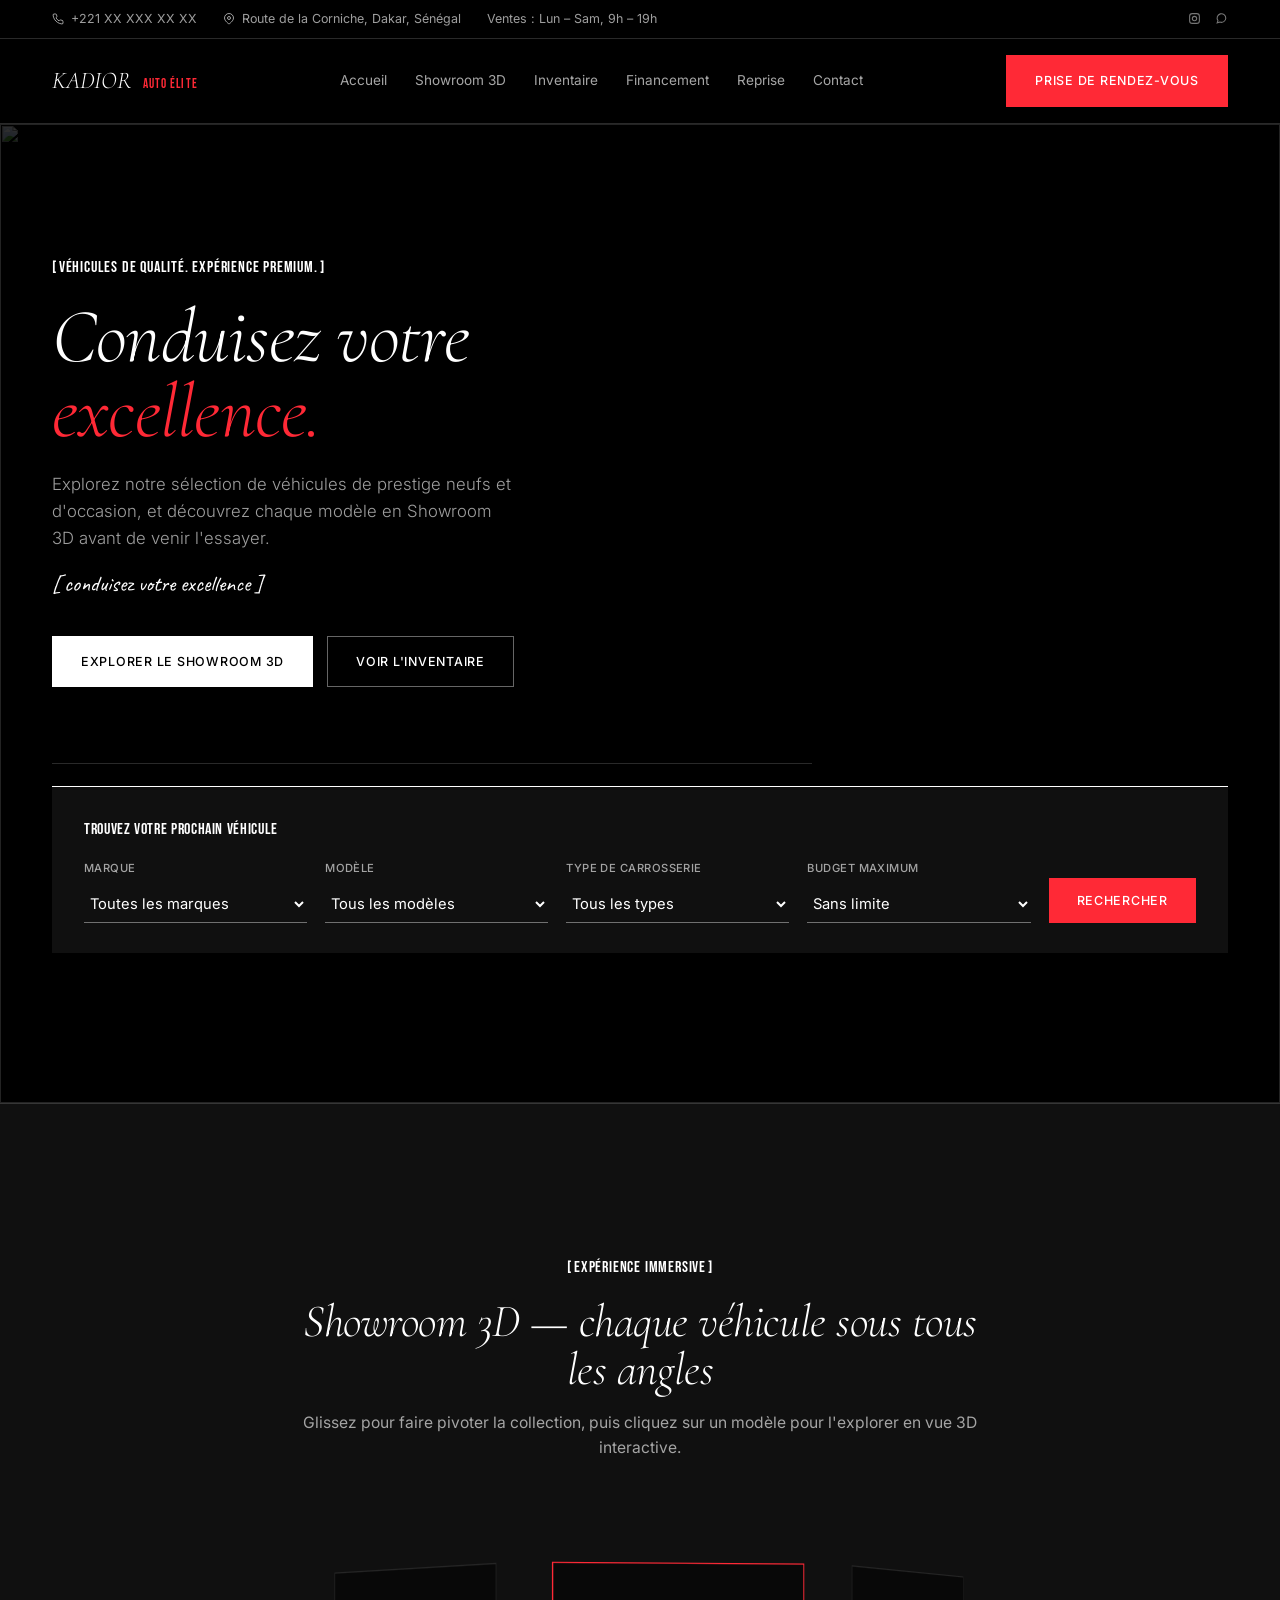
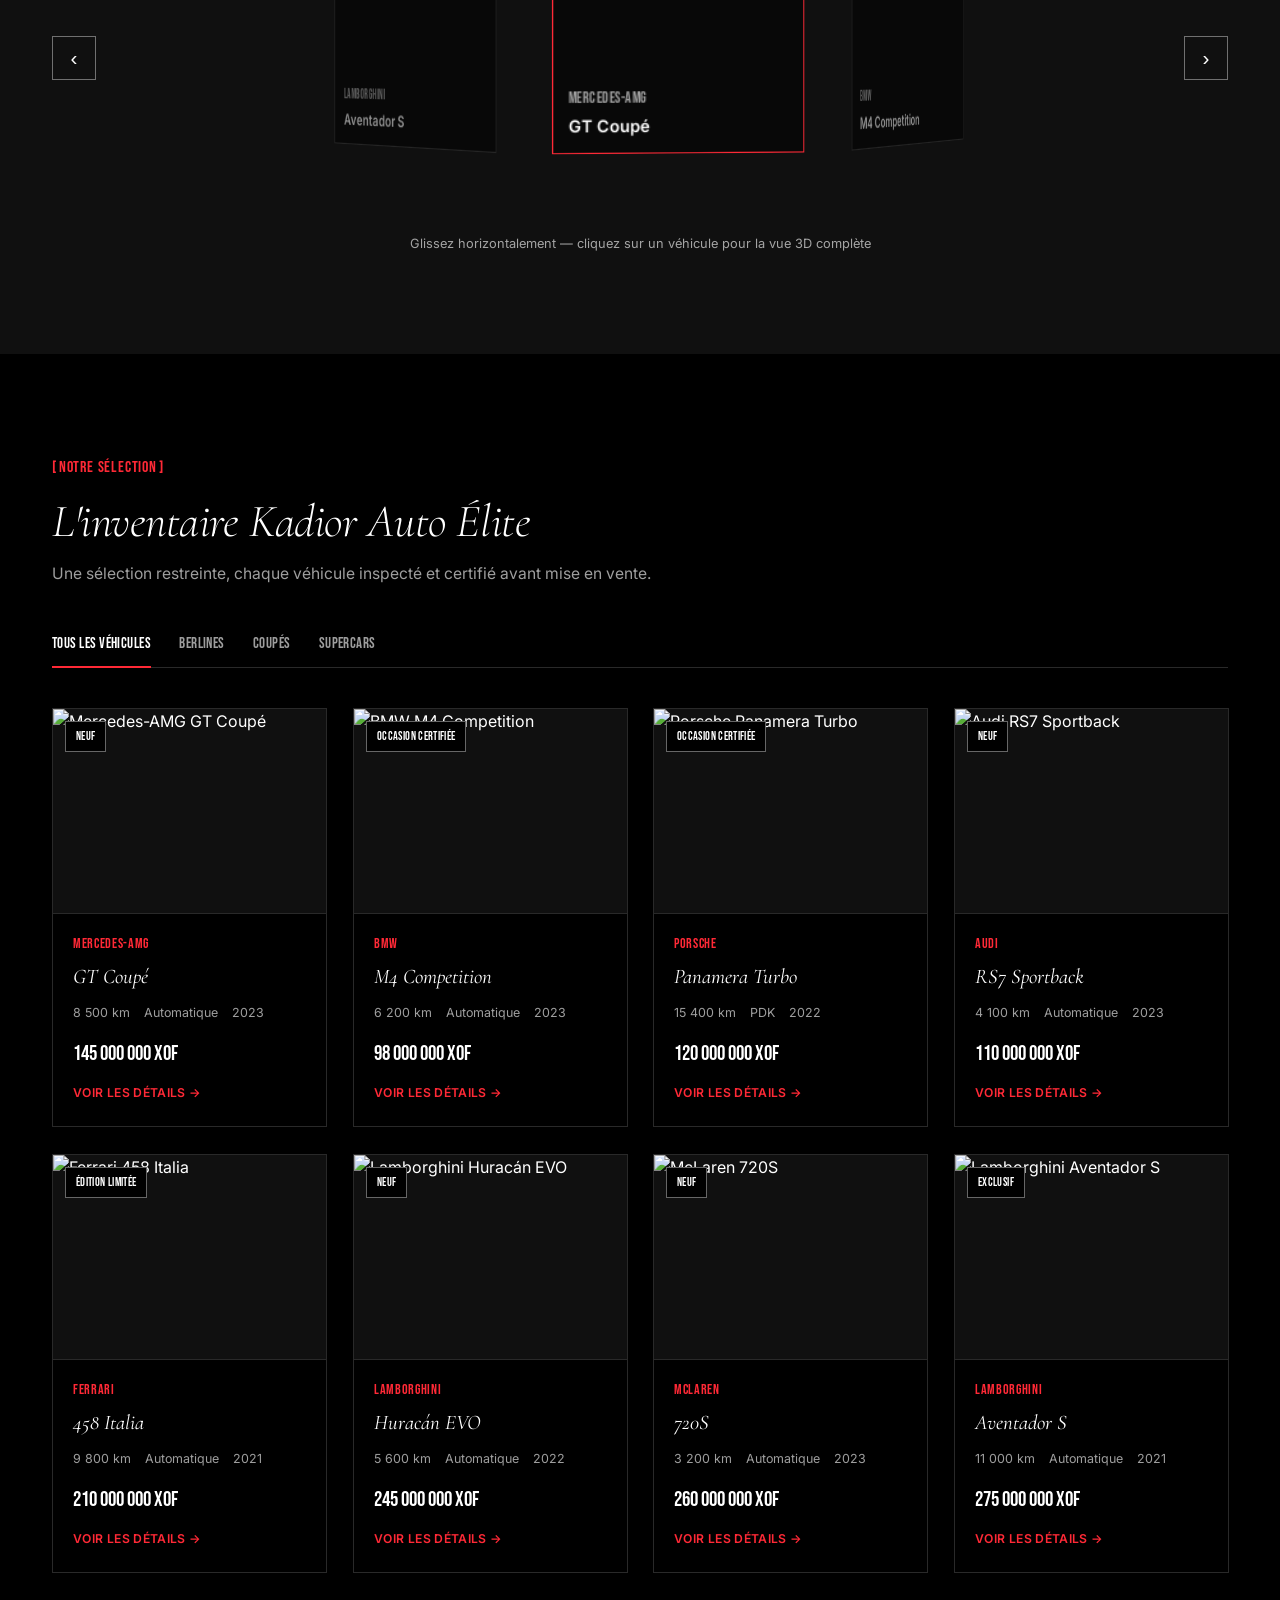
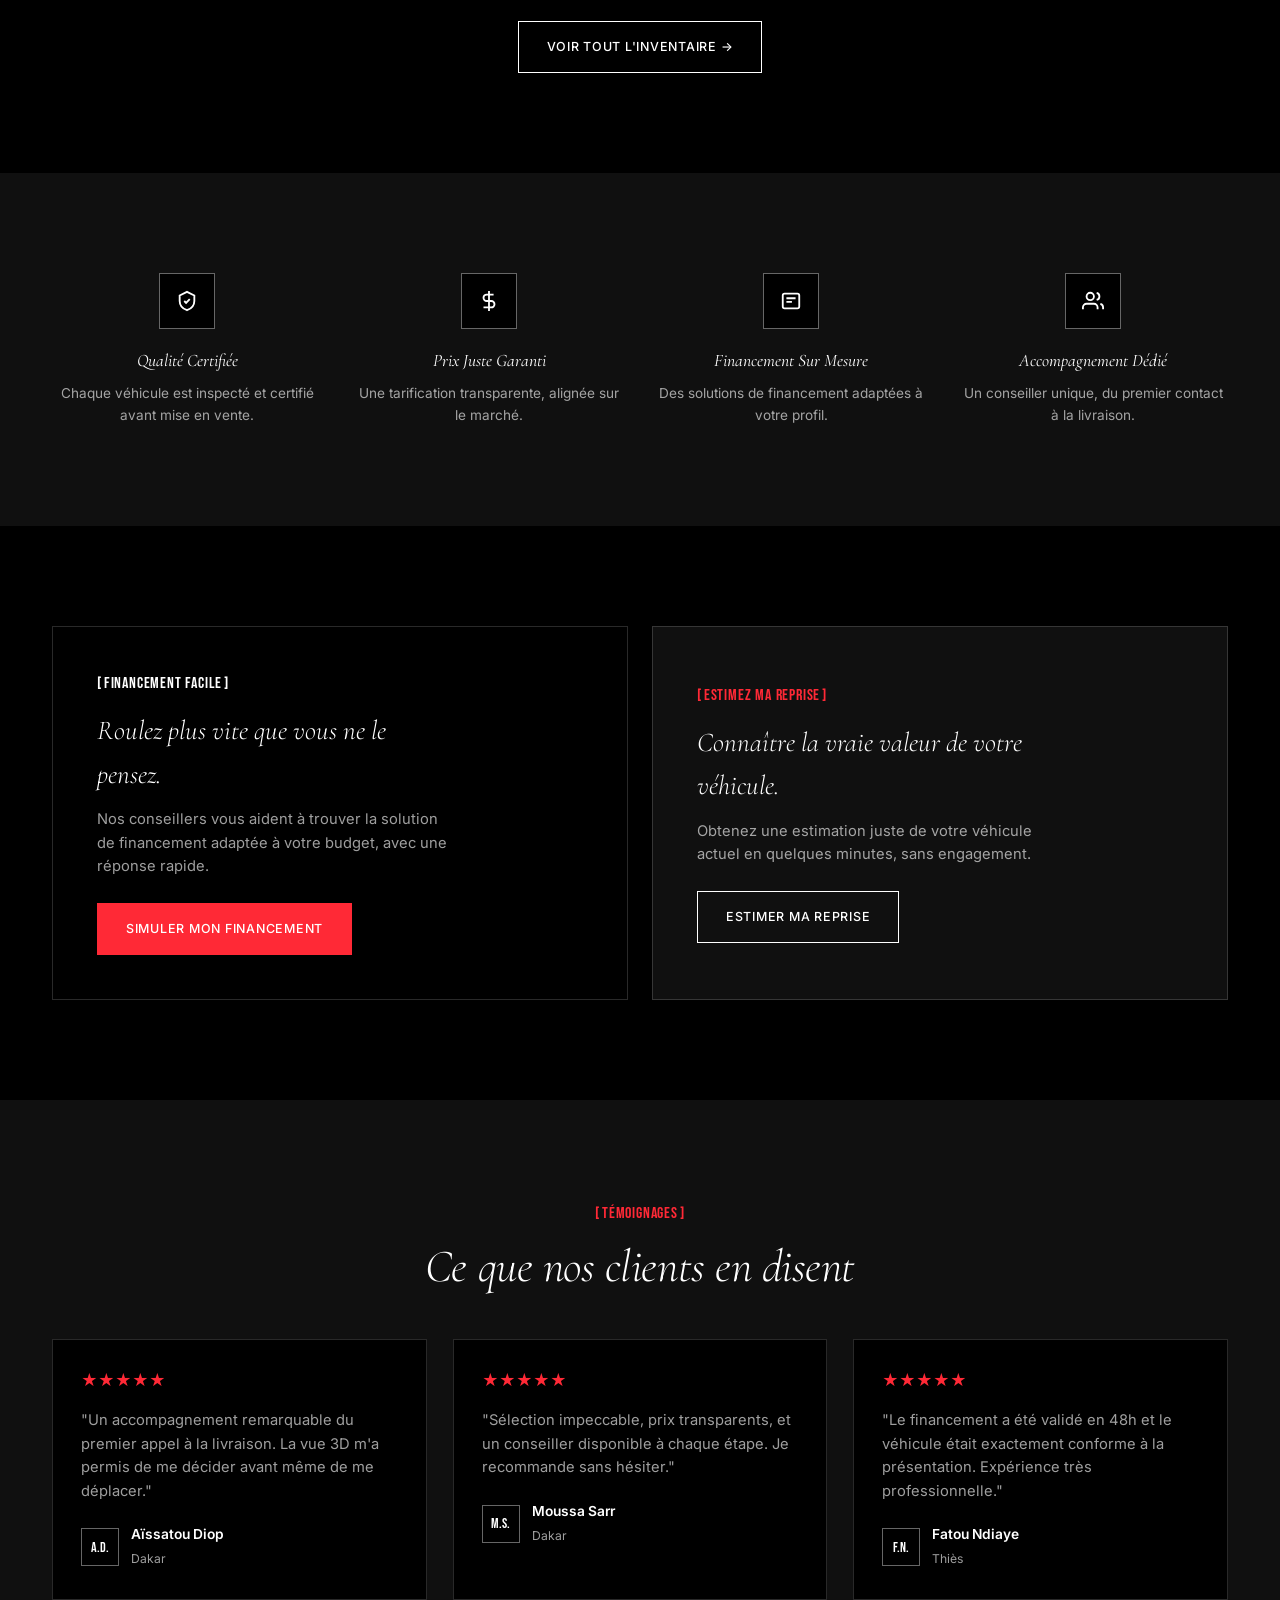
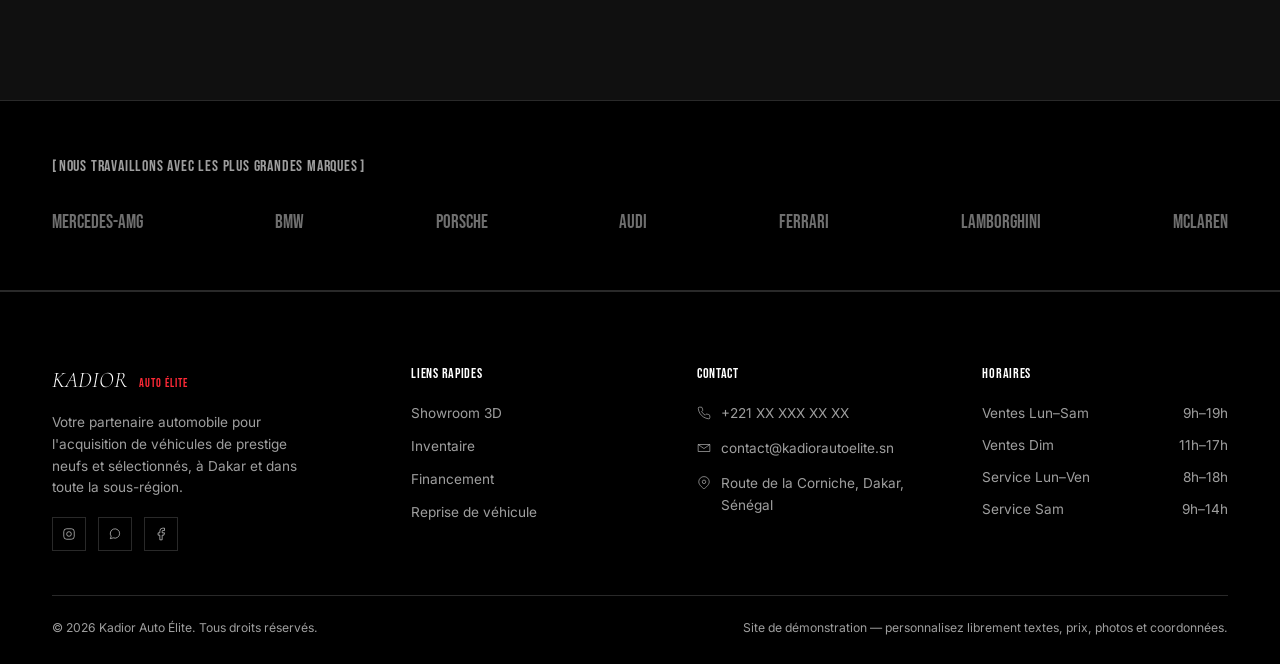
==== index.html @ c4a0ae96 "Rename main HTML file to index.html for Vercel deployment Vercel serves index.html by default at the" ====
<!DOCTYPE html>
<html lang="fr">
<head>
<meta charset="UTF-8">
<meta name="viewport" content="width=device-width, initial-scale=1.0">
<title>Kadior Auto Élite — Concession de Véhicules de Prestige</title>
<meta name="description" content="Kadior Auto Élite — véhicules de prestige neufs et sélectionnés à Dakar. Découvrez notre inventaire en Showroom 3D interactif.">
<link rel="icon" href="data:image/svg+xml,%3Csvg xmlns='http://www.w3.org/2000/svg' viewBox='0 0 100 100'%3E%3Crect width='100' height='100' fill='%23000000'/%3E%3Ctext x='50' y='68' font-family='Georgia,serif' font-style='italic' font-size='54' fill='%23ffffff' text-anchor='middle'%3EK%3C/text%3E%3C/svg%3E">
<link rel="preconnect" href="https://fonts.googleapis.com">
<link rel="preconnect" href="https://fonts.gstatic.com" crossorigin>
<link href="https://fonts.googleapis.com/css2?family=Cormorant+Garamond:ital,wght@0,300;0,400;1,300;1,500&family=Inter:wght@400;500;600;700&family=Bebas+Neue&family=Caveat:wght@500;600&display=swap" rel="stylesheet">
<link rel="stylesheet" href="style.css">
</head>
<body>

<div class="topbar">
  <div class="wrap">
    <div class="topbar-left">
      <span><svg width="12" height="12" viewBox="0 0 24 24" fill="none" stroke="currentColor" stroke-width="2"><path d="M22 16.9v3a2 2 0 0 1-2.2 2 19.8 19.8 0 0 1-8.6-3 19.5 19.5 0 0 1-6-6 19.8 19.8 0 0 1-3-8.7A2 2 0 0 1 4.1 2h3a2 2 0 0 1 2 1.7c.1.9.3 1.8.6 2.7a2 2 0 0 1-.5 2.1L8 9.7a16 16 0 0 0 6 6l1.2-1.2a2 2 0 0 1 2.1-.5c.9.3 1.8.5 2.7.6a2 2 0 0 1 1.7 2z"/></svg> +221 XX XXX XX XX</span>
      <span><svg width="12" height="12" viewBox="0 0 24 24" fill="none" stroke="currentColor" stroke-width="2"><path d="M21 10c0 6-9 12-9 12s-9-6-9-12a9 9 0 0 1 18 0z"/><circle cx="12" cy="10" r="3"/></svg> Route de la Corniche, Dakar, Sénégal</span>
      <span>Ventes : Lun – Sam, 9h – 19h</span>
    </div>
    <div class="topbar-right topbar-social">
      <a href="#" aria-label="Instagram"><svg width="13" height="13" viewBox="0 0 24 24" fill="none" stroke="currentColor" stroke-width="2"><rect x="3" y="3" width="18" height="18" rx="5"/><circle cx="12" cy="12" r="4"/></svg></a>
      <a href="#" aria-label="WhatsApp"><svg width="13" height="13" viewBox="0 0 24 24" fill="none" stroke="currentColor" stroke-width="2"><path d="M4 20l1.4-4.2A8 8 0 1 1 9 18.6L4 20z"/></svg></a>
    </div>
  </div>
</div>

<header id="site-header">
  <nav class="wrap">
    <a href="#accueil" class="logo">KADIOR <span>AUTO ÉLITE</span></a>
    <ul class="nav-links">
      <li><a href="#accueil">Accueil</a></li>
      <li><a href="#showroom3d">Showroom 3D</a></li>
      <li><a href="#inventaire">Inventaire</a></li>
      <li><a href="#financement">Financement</a></li>
      <li><a href="#reprise">Reprise</a></li>
      <li><a href="#contact">Contact</a></li>
    </ul>
    <a href="#contact" class="btn btn-red">Prise de Rendez-vous</a>
    <button class="nav-toggle" id="navToggle" aria-label="Ouvrir le menu">☰</button>
  </nav>
</header>

<main>
  <section class="hero" id="accueil">
    <div class="hero-bg"><img src="https://images.unsplash.com/photo-1601362840469-51e4d8d58785?auto=format&fit=crop&w=1800&q=75" alt="" loading="eager"></div>
    <div class="wrap">
      <div class="hero-grid">
        <div>
          <div class="eyebrow on-dark">VÉHICULES DE QUALITÉ. EXPÉRIENCE PREMIUM.</div>
          <h1>Conduisez votre<br><span class="accent">excellence.</span></h1>
          <p class="lede">Explorez notre sélection de véhicules de prestige neufs et d'occasion, et découvrez chaque modèle en Showroom 3D avant de venir l'essayer.</p>
          <p class="tagline">[ conduisez votre excellence ]</p>
          <div class="hero-actions">
            <a href="#showroom3d" class="btn btn-gold">Explorer le Showroom 3D</a>
            <a href="#inventaire" class="btn btn-outline-light">Voir l'Inventaire</a>
          </div>
        </div>
      </div>

      <div class="hero-stats">
        <div class="hero-stat"><b>15+</b><span>Années d'expertise</span></div>
        <div class="hero-stat"><b>500+</b><span>Véhicules livrés</span></div>
        <div class="hero-stat"><b>98%</b><span>Clients satisfaits</span></div>
        <div class="hero-stat"><b>24/7</b><span>Accompagnement dédié</span></div>
      </div>

      <div class="search-bar reveal">
        <div class="search-title">Trouvez votre prochain véhicule</div>
        <div class="search-grid">
          <div class="search-field">
            <label for="s-marque">Marque</label>
            <select id="s-marque"><option>Toutes les marques</option><option>Mercedes-AMG</option><option>BMW</option><option>Porsche</option><option>Audi</option><option>Ferrari</option><option>Lamborghini</option><option>McLaren</option></select>
          </div>
          <div class="search-field">
            <label for="s-modele">Modèle</label>
            <select id="s-modele"><option>Tous les modèles</option></select>
          </div>
          <div class="search-field">
            <label for="s-type">Type de carrosserie</label>
            <select id="s-type"><option>Tous les types</option><option>Berline</option><option>Coupé</option><option>Supercar</option></select>
          </div>
          <div class="search-field">
            <label for="s-prix">Budget maximum</label>
            <select id="s-prix"><option>Sans limite</option><option>100 000 000 XOF</option><option>150 000 000 XOF</option><option>250 000 000 XOF</option></select>
          </div>
          <button class="btn btn-red" style="border:none;">Rechercher</button>
        </div>
      </div>
    </div>
  </section>

  <section class="section showroom3d" id="showroom3d" style="padding-top:150px;">
    <div class="wrap">
      <div class="section-head center reveal" style="max-width:680px;">
        <div class="eyebrow on-dark">EXPÉRIENCE IMMERSIVE</div>
        <h2>Showroom 3D — chaque véhicule sous tous les angles</h2>
        <p>Glissez pour faire pivoter la collection, puis cliquez sur un modèle pour l'explorer en vue 3D interactive.</p>
      </div>

      <div class="carousel3d reveal">
        <button class="car3d-nav" id="car3dPrev" aria-label="Précédent">‹</button>
        <div class="stage3d" id="stage3d">
          <div class="ring3d" id="ring3d"></div>
        </div>
        <button class="car3d-nav" id="car3dNext" aria-label="Suivant">›</button>
      </div>
      <p class="carousel3d-hint">Glissez horizontalement — cliquez sur un véhicule pour la vue 3D complète</p>
    </div>
  </section>

  <section class="section" id="inventaire">
    <div class="wrap">
      <div class="section-head reveal">
        <div class="eyebrow">NOTRE SÉLECTION</div>
        <h2>L'inventaire Kadior Auto Élite</h2>
        <p>Une sélection restreinte, chaque véhicule inspecté et certifié avant mise en vente.</p>
      </div>

      <div class="filter-tabs reveal">
        <button class="active" data-filter="all">Tous les véhicules</button>
        <button data-filter="berline">Berlines</button>
        <button data-filter="coupe">Coupés</button>
        <button data-filter="supercar">Supercars</button>
      </div>

      <div class="car-grid" id="carGrid"></div>

      <div class="inventory-more reveal">
        <a href="#contact" class="btn btn-outline-dark">Voir tout l'inventaire →</a>
      </div>
    </div>
  </section>

  <section class="section section-alt">
    <div class="wrap">
      <div class="trust-row">
        <div class="trust-item reveal">
          <div class="trust-icon"><svg width="22" height="22" viewBox="0 0 24 24" fill="none" stroke="currentColor" stroke-width="2"><path d="M12 2l8 4v6c0 5-3.5 8.5-8 10-4.5-1.5-8-5-8-10V6l8-4z"/><path d="M9 12l2 2 4-4"/></svg></div>
          <h3>Qualité Certifiée</h3>
          <p>Chaque véhicule est inspecté et certifié avant mise en vente.</p>
        </div>
        <div class="trust-item reveal">
          <div class="trust-icon"><svg width="22" height="22" viewBox="0 0 24 24" fill="none" stroke="currentColor" stroke-width="2"><path d="M12 1v22M17 5H9.5a3.5 3.5 0 0 0 0 7h5a3.5 3.5 0 0 1 0 7H6"/></svg></div>
          <h3>Prix Juste Garanti</h3>
          <p>Une tarification transparente, alignée sur le marché.</p>
        </div>
        <div class="trust-item reveal">
          <div class="trust-icon"><svg width="22" height="22" viewBox="0 0 24 24" fill="none" stroke="currentColor" stroke-width="2"><rect x="3" y="4" width="18" height="16" rx="2"/><path d="M7 9h10M7 13h6"/></svg></div>
          <h3>Financement Sur Mesure</h3>
          <p>Des solutions de financement adaptées à votre profil.</p>
        </div>
        <div class="trust-item reveal">
          <div class="trust-icon"><svg width="22" height="22" viewBox="0 0 24 24" fill="none" stroke="currentColor" stroke-width="2"><path d="M17 21v-2a4 4 0 0 0-4-4H5a4 4 0 0 0-4 4v2"/><circle cx="9" cy="7" r="4"/><path d="M23 21v-2a4 4 0 0 0-3-3.87M16 3.13a4 4 0 0 1 0 7.75"/></svg></div>
          <h3>Accompagnement Dédié</h3>
          <p>Un conseiller unique, du premier contact à la livraison.</p>
        </div>
      </div>
    </div>
  </section>

  <section class="section">
    <div class="wrap">
      <div class="promo-grid">
        <div class="promo-card dark reveal" id="financement">
          <div class="eyebrow on-dark">FINANCEMENT FACILE</div>
          <h3>Roulez plus vite que vous ne le pensez.</h3>
          <p>Nos conseillers vous aident à trouver la solution de financement adaptée à votre budget, avec une réponse rapide.</p>
          <a href="#contact" class="btn btn-red">Simuler mon Financement</a>
        </div>
        <div class="promo-card light reveal" id="reprise">
          <div class="eyebrow">ESTIMEZ MA REPRISE</div>
          <h3>Connaître la vraie valeur de votre véhicule.</h3>
          <p>Obtenez une estimation juste de votre véhicule actuel en quelques minutes, sans engagement.</p>
          <a href="#contact" class="btn btn-outline-dark">Estimer ma Reprise</a>
        </div>
      </div>
    </div>
  </section>

  <section class="section section-alt">
    <div class="wrap">
      <div class="section-head center reveal" style="max-width:600px;">
        <div class="eyebrow">TÉMOIGNAGES</div>
        <h2>Ce que nos clients en disent</h2>
      </div>
      <div class="testi-grid">
        <div class="testi-card reveal">
          <div class="testi-stars">★★★★★</div>
          <p>"Un accompagnement remarquable du premier appel à la livraison. La vue 3D m'a permis de me décider avant même de me déplacer."</p>
          <div class="testi-who"><div class="testi-avatar">A.D.</div><div><b>Aïssatou Diop</b><span>Dakar</span></div></div>
        </div>
        <div class="testi-card reveal">
          <div class="testi-stars">★★★★★</div>
          <p>"Sélection impeccable, prix transparents, et un conseiller disponible à chaque étape. Je recommande sans hésiter."</p>
          <div class="testi-who"><div class="testi-avatar">M.S.</div><div><b>Moussa Sarr</b><span>Dakar</span></div></div>
        </div>
        <div class="testi-card reveal">
          <div class="testi-stars">★★★★★</div>
          <p>"Le financement a été validé en 48h et le véhicule était exactement conforme à la présentation. Expérience très professionnelle."</p>
          <div class="testi-who"><div class="testi-avatar">F.N.</div><div><b>Fatou Ndiaye</b><span>Thiès</span></div></div>
        </div>
      </div>
    </div>
  </section>

  <section class="brand-strip">
    <div class="wrap">
      <div class="eyebrow">NOUS TRAVAILLONS AVEC LES PLUS GRANDES MARQUES</div>
      <div class="brand-row">
        <span>Mercedes-AMG</span><span>BMW</span><span>Porsche</span><span>Audi</span><span>Ferrari</span><span>Lamborghini</span><span>McLaren</span>
      </div>
    </div>
  </section>
</main>

<footer id="contact">
  <div class="wrap">
    <div class="footer-grid">
      <div class="footer-col">
        <div class="footer-brand">KADIOR <span>AUTO ÉLITE</span></div>
        <p>Votre partenaire automobile pour l'acquisition de véhicules de prestige neufs et sélectionnés, à Dakar et dans toute la sous-région.</p>
        <div class="footer-social">
          <a href="#" aria-label="Instagram"><svg width="14" height="14" viewBox="0 0 24 24" fill="none" stroke="currentColor" stroke-width="1.6"><rect x="3" y="3" width="18" height="18" rx="5"/><circle cx="12" cy="12" r="4"/></svg></a>
          <a href="#" aria-label="WhatsApp"><svg width="14" height="14" viewBox="0 0 24 24" fill="none" stroke="currentColor" stroke-width="1.6"><path d="M4 20l1.4-4.2A8 8 0 1 1 9 18.6L4 20z"/></svg></a>
          <a href="#" aria-label="Facebook"><svg width="14" height="14" viewBox="0 0 24 24" fill="none" stroke="currentColor" stroke-width="1.6"><path d="M18 2h-3a5 5 0 0 0-5 5v3H7v4h3v8h4v-8h3l1-4h-4V7a1 1 0 0 1 1-1h3z"/></svg></a>
        </div>
      </div>
      <div class="footer-col">
        <h4>Liens Rapides</h4>
        <ul>
          <li><a href="#showroom3d">Showroom 3D</a></li>
          <li><a href="#inventaire">Inventaire</a></li>
          <li><a href="#financement">Financement</a></li>
          <li><a href="#reprise">Reprise de véhicule</a></li>
        </ul>
      </div>
      <div class="footer-col">
        <h4>Contact</h4>
        <div class="footer-contact-item">
          <svg width="14" height="14" viewBox="0 0 24 24" fill="none" stroke="currentColor" stroke-width="1.6"><path d="M22 16.9v3a2 2 0 0 1-2.2 2 19.8 19.8 0 0 1-8.6-3 19.5 19.5 0 0 1-6-6 19.8 19.8 0 0 1-3-8.7A2 2 0 0 1 4.1 2h3a2 2 0 0 1 2 1.7c.1.9.3 1.8.6 2.7a2 2 0 0 1-.5 2.1L8 9.7a16 16 0 0 0 6 6l1.2-1.2a2 2 0 0 1 2.1-.5c.9.3 1.8.5 2.7.6a2 2 0 0 1 1.7 2z"/></svg>
          <span>+221 XX XXX XX XX</span>
        </div>
        <div class="footer-contact-item">
          <svg width="14" height="14" viewBox="0 0 24 24" fill="none" stroke="currentColor" stroke-width="1.6"><path d="M22 6l-10 7L2 6"/><path d="M2 6h20v12H2z"/></svg>
          <span>contact@kadiorautoelite.sn</span>
        </div>
        <div class="footer-contact-item">
          <svg width="14" height="14" viewBox="0 0 24 24" fill="none" stroke="currentColor" stroke-width="1.6"><path d="M21 10c0 6-9 12-9 12s-9-6-9-12a9 9 0 0 1 18 0z"/><circle cx="12" cy="10" r="3"/></svg>
          <span>Route de la Corniche, Dakar, Sénégal</span>
        </div>
      </div>
      <div class="footer-col">
        <h4>Horaires</h4>
        <div class="footer-hours">
          <div class="d"><span>Ventes Lun–Sam</span><span>9h–19h</span></div>
          <div class="d"><span>Ventes Dim</span><span>11h–17h</span></div>
          <div class="d"><span>Service Lun–Ven</span><span>8h–18h</span></div>
          <div class="d"><span>Service Sam</span><span>9h–14h</span></div>
        </div>
      </div>
    </div>
    <div class="footer-bottom">
      <span>© 2026 Kadior Auto Élite. Tous droits réservés.</span>
      <span>Site de démonstration — personnalisez librement textes, prix, photos et coordonnées.</span>
    </div>
  </div>
</footer>

<div class="viewer-overlay" id="viewerOverlay" role="dialog" aria-modal="true" aria-label="Vue 3D du véhicule">
  <button class="viewer-close" id="viewerClose" aria-label="Fermer">✕</button>
  <button class="viewer-arrow left" id="viewerPrev" aria-label="Véhicule précédent">‹</button>
  <button class="viewer-arrow right" id="viewerNext" aria-label="Véhicule suivant">›</button>
  <div class="viewer-inner">
    <div class="viewer-stage" id="viewerStage">
      <div class="viewer-spotlight"></div>
      <div class="viewer-float">
        <div class="viewer-tilt" id="viewerTilt">
          <img id="viewerImg" src="" alt="">
          <div class="viewer-reflection"><img id="viewerImgReflect" src="" alt="" aria-hidden="true"></div>
        </div>
      </div>
    </div>
    <div class="viewer-panel">
      <div class="eyebrow on-dark" id="viewerBadge">Neuf</div>
      <h3 id="viewerTitle">—</h3>
      <div class="viewer-meta" id="viewerMeta"></div>
      <div class="viewer-price" id="viewerPrice"></div>
      <div class="viewer-actions">
        <a href="#contact" class="btn btn-red" id="viewerCtaEssai">Demander un essai</a>
        <a href="#contact" class="btn btn-outline-light">Contacter un conseiller</a>
      </div>
      <p class="viewer-tip">Astuce : déplacez votre souris sur le véhicule pour le faire pivoter en 3D.</p>
    </div>
  </div>
</div>


<script src="script.js"></script>
</body>
</html>
---- style.css ----
:root{
  --black:#000000;
  --shale:#101010;
  --white:#ffffff;
  --white-dim:rgba(255,255,255,.62);
  --white-faint:rgba(255,255,255,.4);
  --red:#ff2936;
  --hairline:rgba(255,255,255,.16);
  --hairline-strong:rgba(255,255,255,.4);
  --font-display:'Cormorant Garamond', 'Playfair Display', serif;
  --font-body:'Inter', ui-sans-serif, system-ui, sans-serif;
  --font-condensed:'Bebas Neue', 'Oswald', sans-serif;
  --font-script:'Caveat', cursive;
}
*{ box-sizing:border-box; margin:0; padding:0; }
html{ scroll-behavior:smooth; }
body{ background:var(--black); color:var(--white); font-family:var(--font-body); font-weight:400; line-height:1.6; overflow-x:hidden; }
img,svg{ display:block; max-width:100%; }
img{ height:auto; }
a{ color:inherit; text-decoration:none; }
ul{ list-style:none; }
.wrap{ max-width:1240px; margin:0 auto; padding:0 32px; }
::selection{ background:var(--red); color:#fff; }
:focus-visible{ outline:1.5px solid var(--red); outline-offset:3px; }
@media (prefers-reduced-motion:reduce){ html{scroll-behavior:auto;} *{animation-duration:.001ms !important; transition-duration:.001ms !important;} }

.eyebrow{ font-family:var(--font-condensed); font-weight:400; font-size:1rem; letter-spacing:.05em; text-transform:uppercase; color:var(--red); display:inline-flex; align-items:center; gap:2px; }
.eyebrow::before{ content:'['; }
.eyebrow::after{ content:']'; }
.eyebrow.on-dark{ color:var(--white); }
.section{ padding:100px 0; }
.section-alt{ background:var(--shale); }
.section-head{ max-width:640px; margin-bottom:48px; }
.section-head h2{ font-family:var(--font-display); font-weight:300; font-style:italic; font-size:clamp(2rem,3.6vw,2.9rem); line-height:1.05; margin-top:16px; color:var(--white); letter-spacing:-0.01em; }
.section-head p{ margin-top:16px; color:var(--white-dim); font-size:.98rem; }
.section-head.center{ margin-left:auto; margin-right:auto; text-align:center; }
.section-head.center .eyebrow{ justify-content:center; }

.reveal{ opacity:0; transform:translateY(24px); transition:opacity .8s cubic-bezier(.16,1,.3,1), transform .8s cubic-bezier(.16,1,.3,1); }
.reveal.in-view{ opacity:1; transform:none; }

.btn{ font-family:var(--font-body); font-weight:500; font-size:.78rem; letter-spacing:.06em; text-transform:uppercase; padding:15px 28px; cursor:pointer; border:1px solid transparent; border-radius:0; transition:all .3s ease; display:inline-block; }
.btn-red{ background:var(--red); color:#fff; border-color:var(--red); }
.btn-red:hover{ background:transparent; color:var(--red); }
.btn-gold{ background:var(--white); color:#000; border-color:var(--white); }
.btn-gold:hover{ background:transparent; color:var(--white); }
.btn-outline-dark{ border-color:var(--white); color:var(--white); }
.btn-outline-dark:hover{ border-color:var(--red); color:var(--red); }
.btn-outline-light{ border-color:rgba(255,255,255,.4); color:#fff; }
.btn-outline-light:hover{ border-color:#fff; background:rgba(255,255,255,.06); }
.btn-sm{ padding:11px 20px; font-size:.7rem; }

/* Top bar */
.topbar{ background:var(--black); color:var(--white-dim); font-family:var(--font-body); font-size:.78rem; border-bottom:1px solid var(--hairline); }
.topbar .wrap{ display:flex; justify-content:space-between; align-items:center; padding:9px 32px; }
.topbar-left{ display:flex; gap:26px; }
.topbar-left span{ display:inline-flex; align-items:center; gap:7px; }
.topbar-right{ display:flex; gap:14px; align-items:center; }
.topbar-social a{ opacity:.75; transition:opacity .25s ease, color .25s ease; }
.topbar-social a:hover{ opacity:1; color:var(--red); }

/* Nav */
header{ position:sticky; top:0; z-index:100; background:var(--black); border-bottom:1px solid var(--hairline); transition:border-color .3s ease; }
header.scrolled{ border-bottom-color:var(--hairline-strong); }
nav.wrap{ display:flex; align-items:center; justify-content:space-between; padding:16px 32px; gap:24px; }
.logo{ font-family:var(--font-display); font-weight:300; font-style:italic; font-size:1.5rem; color:var(--white); white-space:nowrap; letter-spacing:-0.01em; }
.logo span{ color:var(--red); font-style:normal; font-family:var(--font-condensed); font-size:.8rem; letter-spacing:.08em; margin-left:6px; }
.nav-links{ display:flex; gap:28px; font-size:.85rem; font-weight:400; }
.nav-links a{ position:relative; padding-bottom:20px; padding-top:20px; color:var(--white); opacity:.65; }
.nav-links a::after{ content:''; position:absolute; left:0; bottom:14px; width:0; height:1px; background:var(--red); transition:width .3s ease; }
.nav-links a:hover{ opacity:1; }
.nav-links a:hover::after{ width:100%; }
.nav-toggle{ display:none; background:none; border:0; color:var(--white); font-size:1.4rem; cursor:pointer; }

/* Hero */
.hero{ position:relative; padding:130px 0 150px; color:#fff; overflow:hidden; background:var(--black); }
.hero-bg{ position:absolute; inset:0; z-index:0; }
.hero-bg img{ width:100%; height:100%; object-fit:cover; }
.hero-bg::after{ content:''; position:absolute; inset:0; background:rgba(0,0,0,.82); }
.hero-grid{ position:relative; z-index:1; display:grid; grid-template-columns:1fr; gap:40px; align-items:center; max-width:640px; }
.hero h1{ font-family:var(--font-display); font-weight:200; font-style:italic; font-size:clamp(2.6rem,6vw,4.8rem); line-height:.98; letter-spacing:-0.01em; margin-top:18px; }
.hero h1 .accent{ color:var(--red); }
.hero p.lede{ margin-top:22px; color:var(--white-dim); font-size:1.05rem; max-width:460px; font-weight:300; }
.hero p.tagline{ font-family:var(--font-script); font-size:1.4rem; color:var(--white); margin-top:14px; }
.hero-actions{ display:flex; gap:14px; margin-top:34px; flex-wrap:wrap; }

.hero-stats{ position:relative; z-index:1; display:grid; grid-template-columns:repeat(4,auto); gap:48px; margin-top:76px; padding-top:34px; border-top:1px solid var(--hairline); max-width:760px; }
.hero-stat b{ font-family:var(--font-condensed); font-weight:400; font-size:2.1rem; color:var(--white); display:block; letter-spacing:-.02em; }
.hero-stat span{ font-size:.76rem; color:var(--white-dim); letter-spacing:.04em; text-transform:uppercase; }

.search-bar{ background:var(--shale); margin-top:-92px; position:relative; z-index:10; padding:30px 32px; border-top:1px solid var(--white); }
.search-title{ font-family:var(--font-condensed); font-weight:400; font-size:1rem; letter-spacing:.04em; text-transform:uppercase; color:#fff; margin-bottom:18px; }
.search-grid{ display:grid; grid-template-columns:1fr 1fr 1fr 1fr auto; gap:18px; align-items:end; }
.search-field label{ display:block; font-size:.7rem; font-weight:500; letter-spacing:.04em; text-transform:uppercase; color:var(--white-dim); margin-bottom:8px; }
.search-field select{ width:100%; background:transparent; border:none; border-radius:0; border-bottom:1px solid var(--hairline-strong); color:#fff; font-family:var(--font-body); font-size:.92rem; padding:8px 2px; cursor:pointer; }
.search-field select option{ color:#111; }
.search-field select:focus{ outline:none; border-color:var(--red); }

/* Showroom 3D */
.showroom3d{ background:var(--shale); color:#fff; position:relative; border-top:1px solid var(--hairline); }
.showroom3d .section-head p{ color:var(--white-dim); }
.showroom3d .section-head h2{ color:#fff; }

.carousel3d{ display:flex; align-items:center; gap:14px; }
.stage3d{ flex:1; height:300px; perspective:1400px; position:relative; touch-action:pan-y; cursor:grab; }
.stage3d.dragging{ cursor:grabbing; }
.ring3d{ position:absolute; top:0; left:50%; width:0; height:100%; transform-style:preserve-3d; will-change:transform; }
.chip3d{ position:absolute; top:50%; left:0; width:200px; height:150px; margin:-75px 0 0 -100px; overflow:hidden; background-size:cover; background-position:center; border:1px solid var(--hairline); transition:border-color .3s ease, filter .3s ease; backface-visibility:hidden; cursor:pointer; }
.chip3d::after{ content:''; position:absolute; inset:0; background:rgba(0,0,0,.5); }
.chip3d .chip3d-label{ position:absolute; left:12px; right:12px; bottom:10px; z-index:2; font-family:var(--font-body); font-weight:600; font-size:.82rem; color:#fff; }
.chip3d .chip3d-label small{ display:block; font-family:var(--font-condensed); font-weight:400; font-size:.72rem; color:var(--white-dim); text-transform:uppercase; letter-spacing:.04em; margin-bottom:2px; }
.chip3d:not(.chip3d-active){ filter:brightness(.55) saturate(.7); }
.chip3d-active{ border-color:var(--red); }
.chip3d:hover{ filter:brightness(.85); }

.car3d-nav{ flex-shrink:0; width:44px; height:44px; border-radius:0; border:1px solid var(--hairline-strong); background:transparent; color:#fff; font-size:1.3rem; cursor:pointer; display:grid; place-items:center; transition:border-color .3s ease, color .3s ease; }
.car3d-nav:hover{ border-color:var(--red); color:var(--red); }
.carousel3d-hint{ text-align:center; margin-top:26px; font-size:.8rem; color:var(--white-dim); }

/* Inventory */
.filter-tabs{ display:flex; gap:28px; margin-bottom:40px; flex-wrap:wrap; border-bottom:1px solid var(--hairline); }
.filter-tabs button{ background:none; border:none; font-family:var(--font-condensed); font-weight:400; font-size:.95rem; letter-spacing:.03em; text-transform:uppercase; color:var(--white-dim); cursor:pointer; padding-bottom:14px; position:relative; }
.filter-tabs button.active{ color:var(--white); }
.filter-tabs button.active::after{ content:''; position:absolute; left:0; right:0; bottom:-1px; height:2px; background:var(--red); }

.car-grid{ display:grid; grid-template-columns:repeat(4,1fr); gap:26px; }
.car-card{ background:var(--black); border:1px solid var(--hairline); border-radius:0; overflow:hidden; transition:border-color .35s ease, transform .1s linear; will-change:transform; }
.car-card:hover{ border-color:var(--hairline-strong); }
.car-media{ position:relative; aspect-ratio:4/3; background:var(--shale); overflow:hidden; }
.car-media img{ width:100%; height:100%; object-fit:cover; transition:transform .6s ease; }
.car-card:hover .car-media img{ transform:scale(1.06); }
.car-badge{ position:absolute; top:12px; left:12px; background:var(--black); border:1px solid var(--hairline-strong); color:#fff; font-family:var(--font-condensed); font-weight:400; font-size:.75rem; letter-spacing:.03em; text-transform:uppercase; padding:5px 10px; border-radius:0; z-index:2; }
.car-3d-btn{ position:absolute; right:12px; bottom:12px; z-index:2; background:var(--black); color:#fff; border:1px solid var(--hairline-strong); font-family:var(--font-body); font-weight:500; font-size:.68rem; letter-spacing:.03em; text-transform:uppercase; padding:8px 12px; border-radius:0; cursor:pointer; display:flex; align-items:center; gap:6px; opacity:0; transform:translateY(6px); transition:all .3s ease; }
.car-card:hover .car-3d-btn{ opacity:1; transform:none; }
.car-3d-btn:hover{ border-color:var(--red); color:var(--red); }
.car-body{ padding:20px 20px 22px; border-top:1px solid var(--hairline); }
.car-body .brand{ font-family:var(--font-condensed); font-size:.85rem; font-weight:400; letter-spacing:.05em; text-transform:uppercase; color:var(--red); }
.car-body h3{ font-family:var(--font-display); font-weight:400; font-style:italic; font-size:1.3rem; color:var(--white); margin-top:4px; }
.car-meta{ display:flex; gap:14px; margin-top:10px; font-size:.78rem; color:var(--white-dim); }
.car-price{ margin-top:14px; font-family:var(--font-condensed); font-size:1.3rem; font-weight:400; color:var(--white); }
.car-link{ margin-top:12px; display:inline-block; font-family:var(--font-body); font-weight:600; font-size:.76rem; letter-spacing:.03em; text-transform:uppercase; color:var(--red); }
.car-link:hover{ text-decoration:underline; }
.inventory-more{ text-align:center; margin-top:48px; }

/* Trust */
.trust-row{ display:grid; grid-template-columns:repeat(4,1fr); gap:32px; }
.trust-item{ text-align:center; }
.trust-icon{ width:56px; height:56px; margin:0 auto 18px; border-radius:0; border:1px solid var(--hairline-strong); background:var(--black); display:grid; place-items:center; color:#fff; }
.trust-item h3{ font-family:var(--font-display); font-weight:400; font-style:italic; font-size:1.1rem; margin-bottom:8px; color:var(--white); }
.trust-item p{ color:var(--white-dim); font-size:.85rem; }

/* Promo */
.promo-grid{ display:grid; grid-template-columns:1fr 1fr; gap:24px; }
.promo-card{ padding:44px; display:flex; flex-direction:column; justify-content:center; min-height:270px; border-radius:0; border:1px solid var(--hairline); }
.promo-card.dark{ background:var(--black); color:#fff; }
.promo-card.light{ background:var(--shale); color:var(--white); }
.promo-card h3{ font-family:var(--font-display); font-weight:300; font-style:italic; font-size:1.7rem; margin-top:12px; max-width:340px; }
.promo-card p{ margin-top:12px; max-width:360px; font-size:.92rem; color:var(--white-dim); }
.promo-card .btn{ margin-top:24px; align-self:flex-start; }

/* Testimonials */
.testi-grid{ display:grid; grid-template-columns:repeat(3,1fr); gap:26px; }
.testi-card{ background:var(--black); border:1px solid var(--hairline); border-radius:0; padding:28px; }
.testi-stars{ display:flex; gap:3px; color:var(--red); margin-bottom:16px; }
.testi-card p{ color:var(--white-dim); font-size:.92rem; }
.testi-who{ display:flex; align-items:center; gap:12px; margin-top:20px; }
.testi-avatar{ width:38px; height:38px; border-radius:0; border:1px solid var(--hairline-strong); color:var(--white); font-family:var(--font-condensed); font-weight:400; font-size:.9rem; display:grid; place-items:center; }
.testi-who b{ display:block; font-family:var(--font-body); font-weight:600; font-size:.86rem; color:var(--white); }
.testi-who span{ font-size:.76rem; color:var(--white-dim); }

/* Brand strip */
.brand-strip{ padding:52px 0; border-top:1px solid var(--hairline); border-bottom:1px solid var(--hairline); }
.brand-strip .eyebrow{ justify-content:center; margin-bottom:28px; color:var(--white-dim); }
.brand-strip .eyebrow::before, .brand-strip .eyebrow::after{ color:var(--white-dim); }
.brand-row{ display:flex; justify-content:space-between; flex-wrap:wrap; gap:22px; }
.brand-row span{ font-family:var(--font-condensed); font-weight:400; font-size:1.2rem; color:var(--white-dim); opacity:.7; transition:opacity .3s ease, color .3s ease; }
.brand-row span:hover{ opacity:1; color:var(--white); }

/* Footer */
footer{ background:var(--black); color:var(--white-dim); padding:70px 0 26px; border-top:1px solid var(--hairline); }
.footer-grid{ display:grid; grid-template-columns:1.3fr 1fr 1fr 1fr; gap:40px; padding-bottom:44px; border-bottom:1px solid var(--hairline); }
.footer-col h4{ font-family:var(--font-condensed); font-weight:400; font-size:.9rem; letter-spacing:.05em; text-transform:uppercase; color:#fff; margin-bottom:18px; }
.footer-col p{ font-size:.85rem; max-width:260px; }
.footer-col ul{ display:grid; gap:11px; font-size:.85rem; }
.footer-col ul a:hover{ color:#fff; }
.footer-brand{ font-family:var(--font-display); font-weight:300; font-style:italic; font-size:1.4rem; color:#fff; margin-bottom:14px; }
.footer-brand span{ color:var(--red); font-style:normal; font-family:var(--font-condensed); font-size:.75rem; letter-spacing:.08em; margin-left:6px; }
.footer-social{ display:flex; gap:12px; margin-top:18px; }
.footer-social a{ width:34px; height:34px; border:1px solid var(--hairline); border-radius:0; display:grid; place-items:center; transition:border-color .3s ease, color .3s ease; }
.footer-social a:hover{ border-color:var(--red); color:var(--red); }
.footer-contact-item{ display:flex; gap:10px; align-items:flex-start; font-size:.85rem; margin-bottom:13px; }
.footer-contact-item svg{ flex-shrink:0; margin-top:3px; opacity:.85; }
.footer-hours{ display:grid; gap:10px; font-size:.85rem; }
.footer-hours .d{ display:flex; justify-content:space-between; gap:16px; }
.footer-bottom{ padding-top:22px; display:flex; justify-content:space-between; flex-wrap:wrap; gap:10px; font-size:.76rem; }

/* 3D Viewer Modal */
.viewer-overlay{ position:fixed; inset:0; background:rgba(0,0,0,.94); backdrop-filter:blur(6px); z-index:300; display:none; align-items:center; justify-content:center; padding:24px; }
.viewer-overlay.open{ display:flex; }
.viewer-close{ position:absolute; top:24px; right:28px; width:42px; height:42px; border-radius:0; border:1px solid var(--hairline-strong); background:transparent; color:#fff; font-size:1.1rem; cursor:pointer; z-index:2; transition:border-color .3s ease, color .3s ease; }
.viewer-close:hover{ border-color:var(--red); color:var(--red); }
.viewer-arrow{ position:absolute; top:50%; transform:translateY(-50%); width:48px; height:48px; border-radius:0; border:1px solid var(--hairline-strong); background:transparent; color:#fff; font-size:1.4rem; cursor:pointer; z-index:2; transition:border-color .3s ease, color .3s ease; }
.viewer-arrow:hover{ border-color:var(--red); color:var(--red); }
.viewer-arrow.left{ left:18px; }
.viewer-arrow.right{ right:18px; }
.viewer-inner{ width:100%; max-width:1080px; display:grid; grid-template-columns:1.3fr 1fr; gap:0; background:var(--shale); border:1px solid var(--hairline-strong); overflow:hidden; }
.viewer-stage{ position:relative; min-height:420px; display:grid; place-items:center; overflow:hidden; }
.viewer-float{ animation:viewerBob 4.5s ease-in-out infinite; perspective:1100px; }
@keyframes viewerBob{ 0%,100%{ transform:translateY(0); } 50%{ transform:translateY(-10px); } }
.viewer-tilt{ transform-style:preserve-3d; transition:transform .15s ease-out; width:340px; }
.viewer-tilt img{ width:100%; border-radius:0; }
.viewer-reflection{ margin-top:6px; transform:scaleY(-1); opacity:.22; -webkit-mask-image:linear-gradient(180deg, rgba(0,0,0,.55) 0%, transparent 70%); mask-image:linear-gradient(180deg, rgba(0,0,0,.55) 0%, transparent 70%); }
.viewer-reflection img{ width:100%; border-radius:0; }
.viewer-panel{ padding:40px 36px; color:#fff; display:flex; flex-direction:column; border-left:1px solid var(--hairline); }
.viewer-panel h3{ font-family:var(--font-display); font-weight:300; font-style:italic; font-size:1.8rem; margin-top:10px; }
.viewer-meta{ display:flex; flex-wrap:wrap; gap:10px 18px; margin-top:16px; font-size:.82rem; color:var(--white-dim); }
.viewer-meta span{ display:flex; align-items:center; gap:6px; }
.viewer-meta span::before{ content:''; width:5px; height:5px; background:var(--red); }
.viewer-price{ font-family:var(--font-condensed); font-weight:400; font-size:1.7rem; color:var(--white); margin-top:22px; }
.viewer-actions{ display:flex; gap:12px; margin-top:26px; flex-wrap:wrap; }
.viewer-tip{ margin-top:auto; padding-top:26px; font-size:.78rem; color:var(--white-dim); opacity:.8; }

@media (max-width:1050px){
  .hero-grid{ max-width:100%; }
  .hero-stats{ grid-template-columns:repeat(2,auto); row-gap:24px; }
  .car-grid{ grid-template-columns:repeat(2,1fr); }
  .trust-row{ grid-template-columns:repeat(2,1fr); row-gap:34px; }
  .search-grid{ grid-template-columns:1fr 1fr; }
  .promo-grid{ grid-template-columns:1fr; }
  .testi-grid{ grid-template-columns:1fr; }
  .footer-grid{ grid-template-columns:1fr 1fr; row-gap:34px; }
  .viewer-inner{ grid-template-columns:1fr; }
  .viewer-stage{ min-height:320px; }
  .viewer-panel{ border-left:none; border-top:1px solid var(--hairline); }
}
@media (max-width:760px){
  .topbar-left span:nth-child(3){ display:none; }
  .nav-links{ display:none; }
  .nav-toggle{ display:block; }
  header.nav-open .nav-links{ display:flex; flex-direction:column; gap:6px; position:absolute; top:100%; left:0; right:0; background:var(--black); padding:18px 32px; border-bottom:1px solid var(--hairline); }
  .search-bar{ margin-top:24px; }
  .search-grid{ grid-template-columns:1fr; }
  .car-grid{ grid-template-columns:1fr; }
  .section{ padding:64px 0; }
  .footer-grid{ grid-template-columns:1fr; }
  .hero{ padding:90px 0 130px; }
  .hero-stats{ grid-template-columns:repeat(2,auto); }
  .chip3d{ width:150px; height:112px; margin:-56px 0 0 -75px; }
  .viewer-arrow{ width:38px; height:38px; }
  .viewer-panel{ padding:28px 24px; }
}
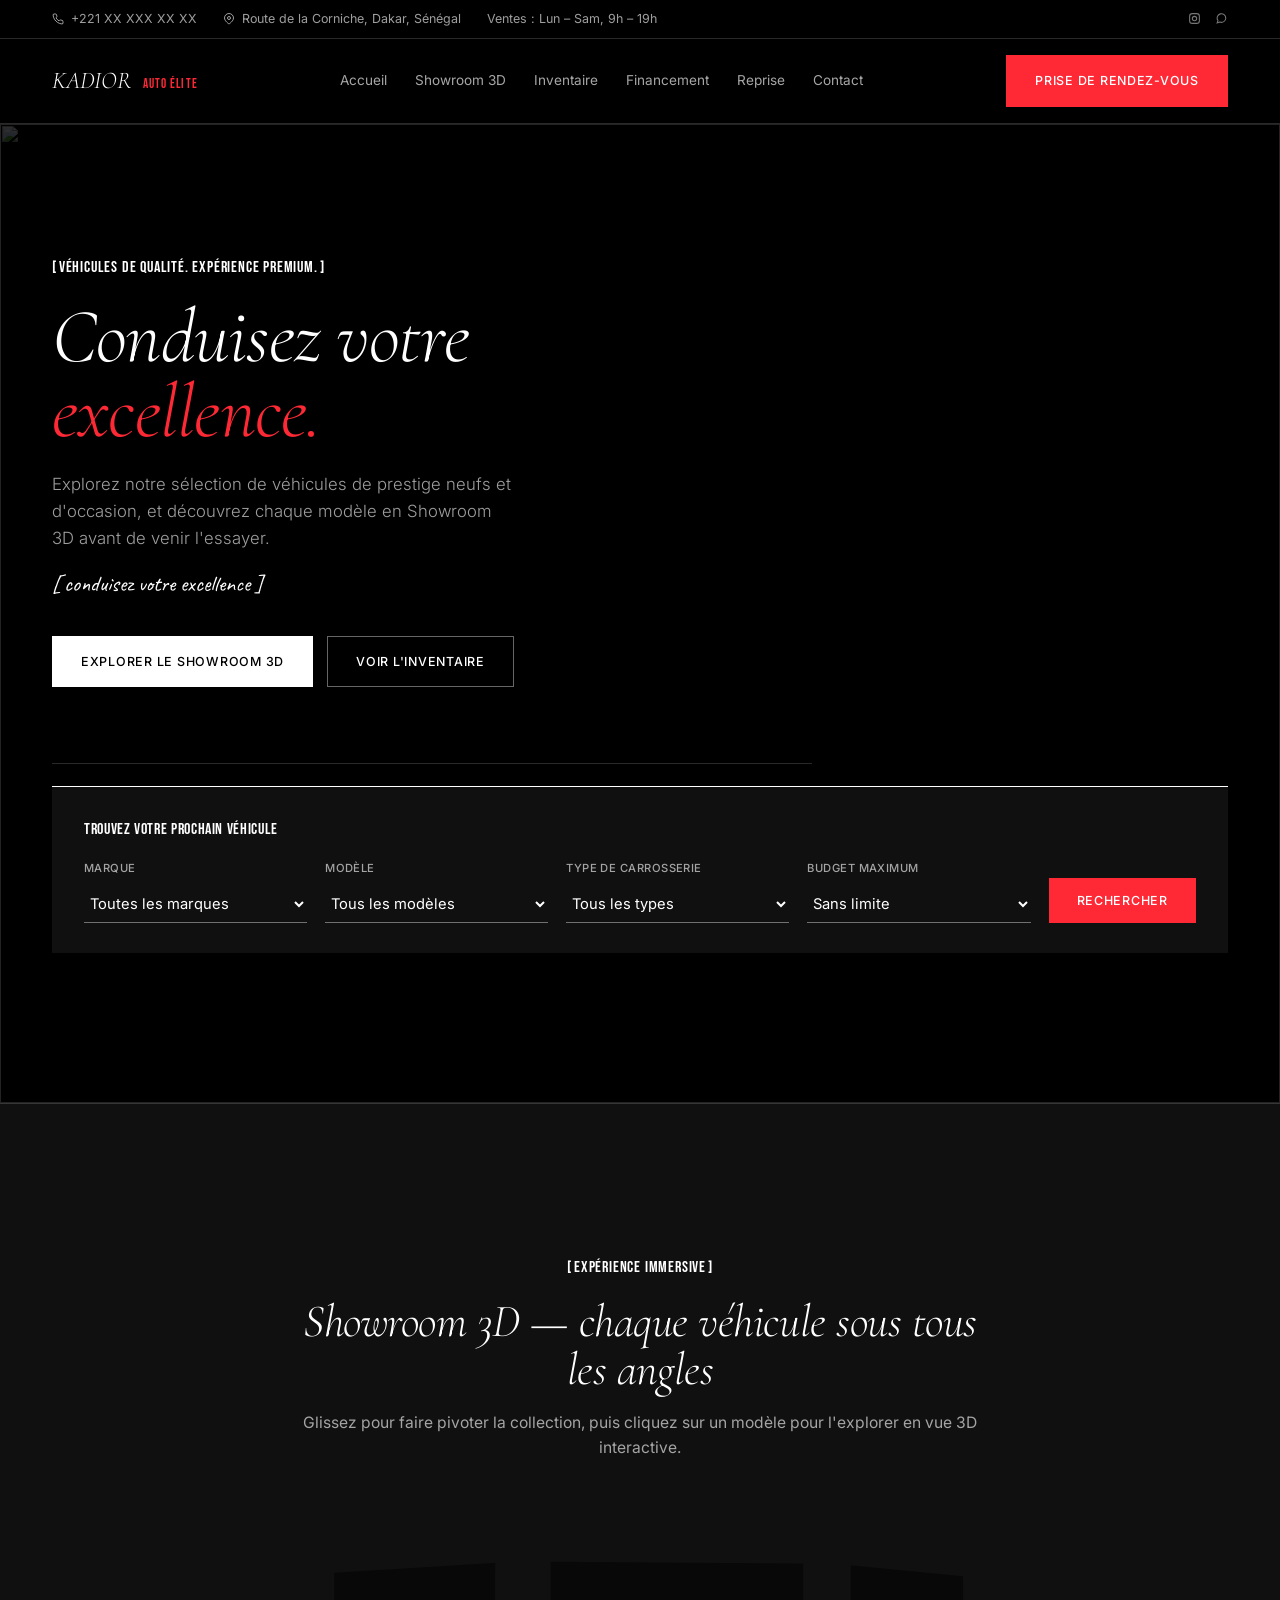
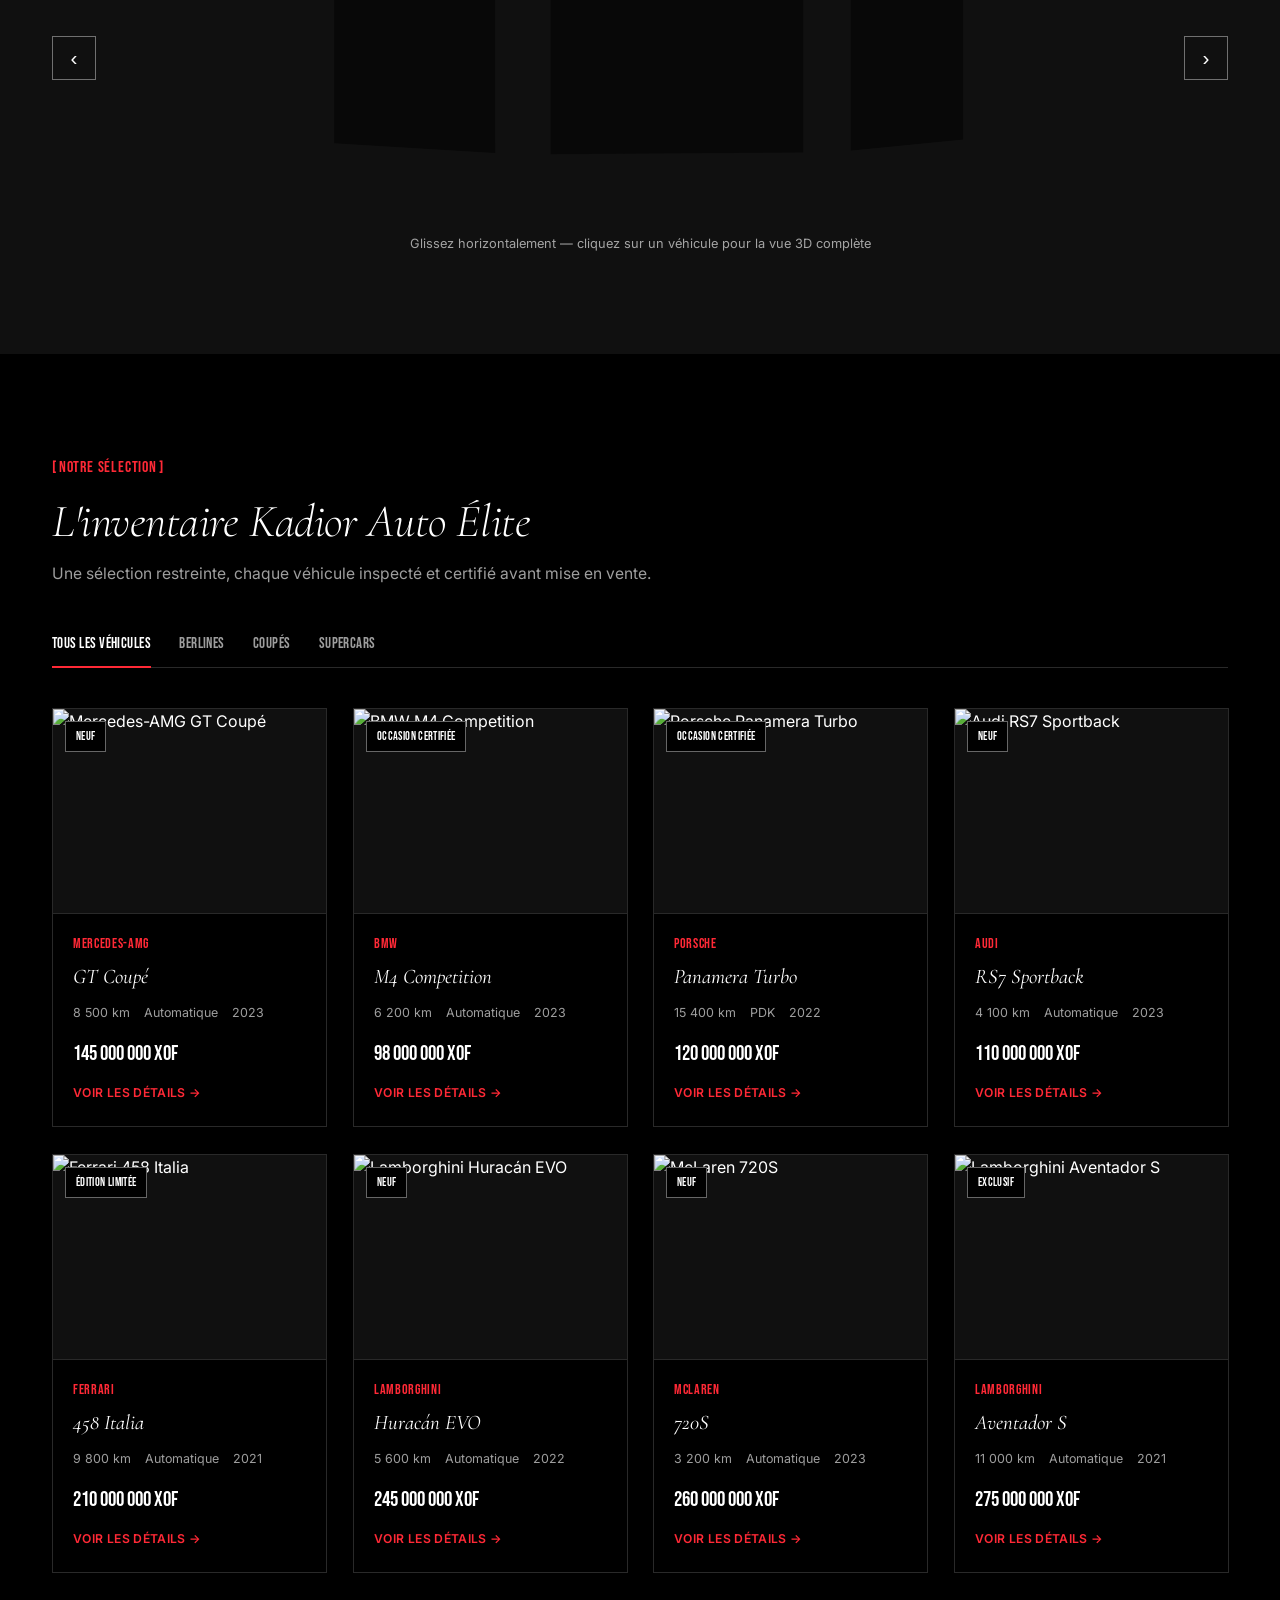
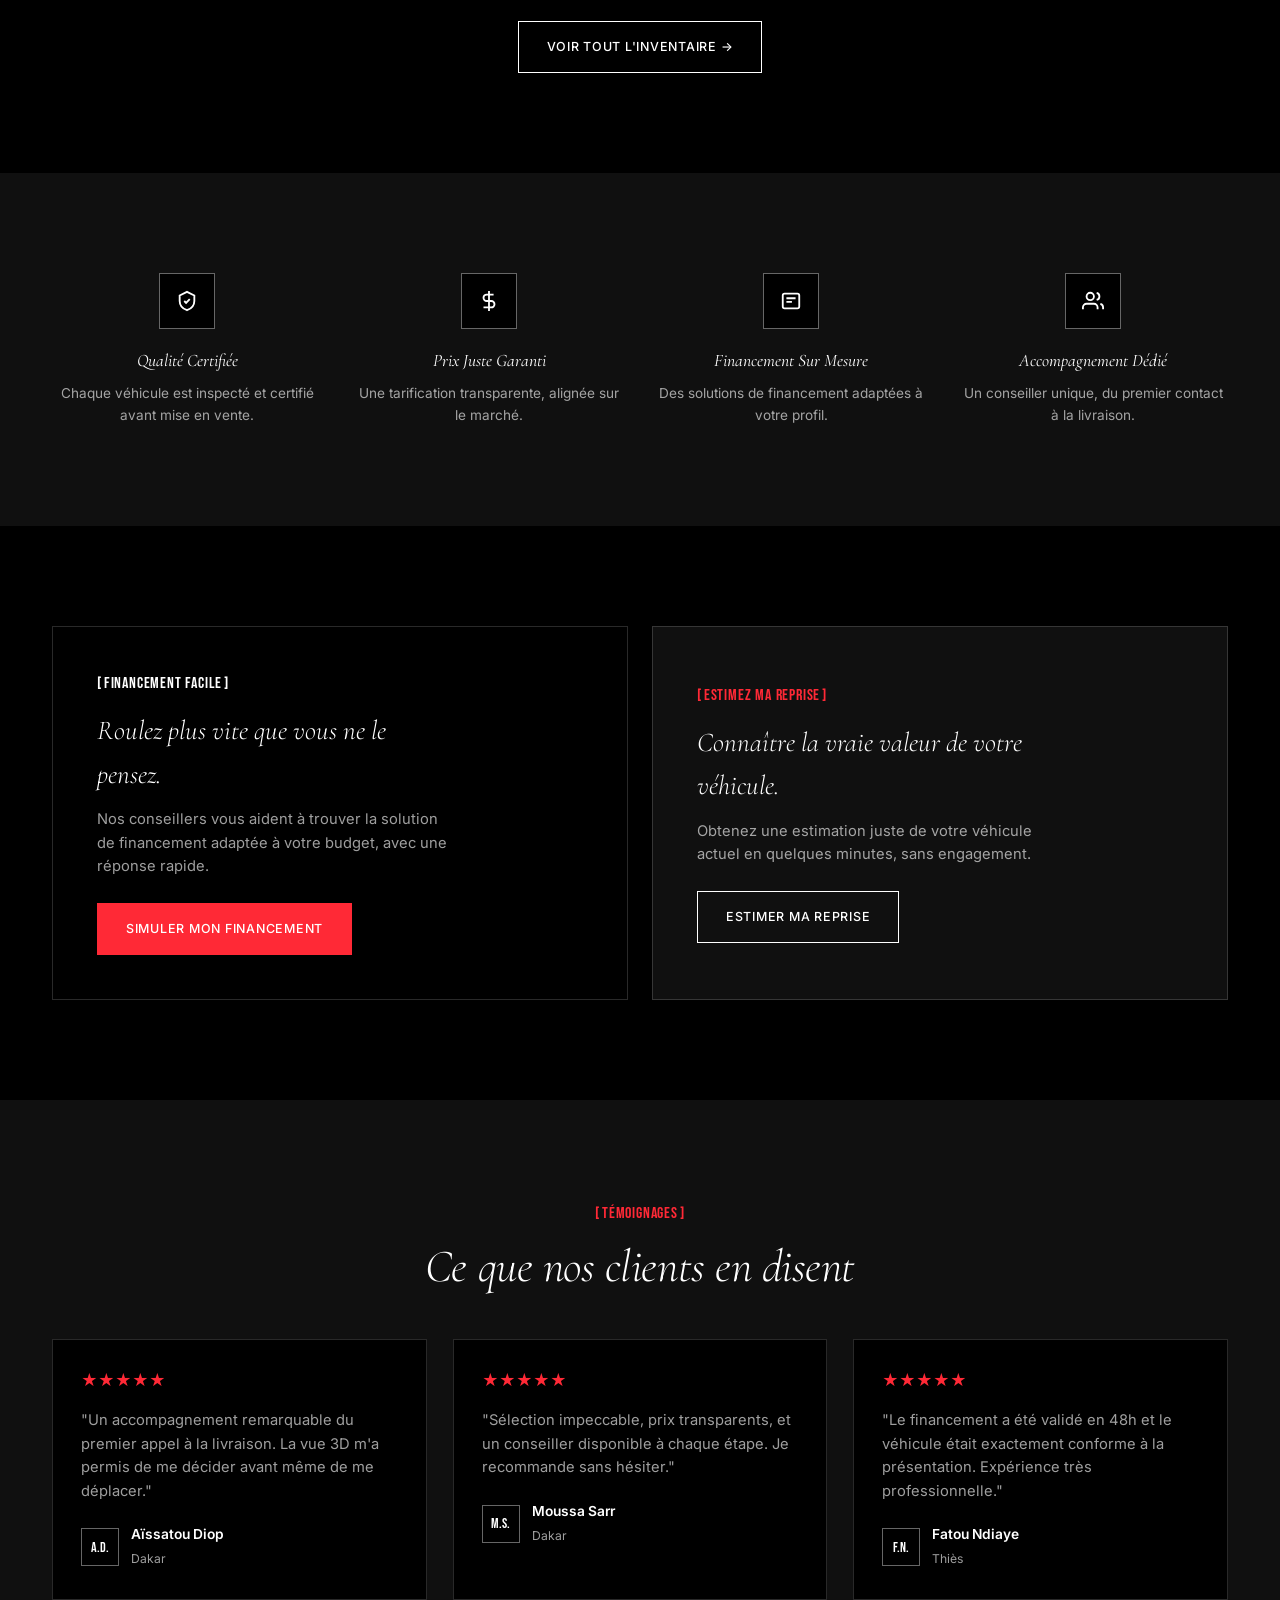
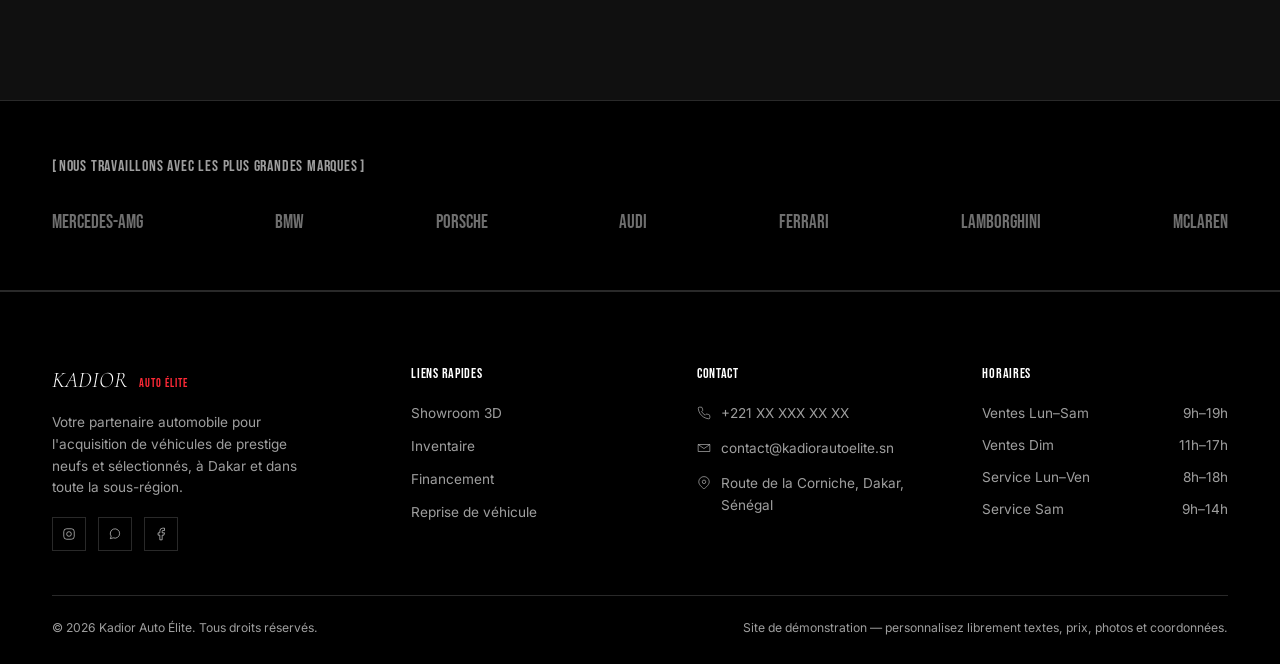
==== commit 7326a2ab: "Fix mobile layout of the "Prise de Rendez-vous" button The button sat directly in the top nav bar ne" ====
--- a/index.html
+++ b/index.html
@@ -37,8 +37,9 @@
       <li><a href="#financement">Financement</a></li>
       <li><a href="#reprise">Reprise</a></li>
       <li><a href="#contact">Contact</a></li>
+      <li class="nav-cta-mobile"><a href="#contact" class="btn btn-red">Prise de Rendez-vous</a></li>
     </ul>
-    <a href="#contact" class="btn btn-red">Prise de Rendez-vous</a>
+    <a href="#contact" class="btn btn-red nav-cta">Prise de Rendez-vous</a>
     <button class="nav-toggle" id="navToggle" aria-label="Ouvrir le menu">☰</button>
   </nav>
 </header>
--- a/style.css
+++ b/style.css
@@ -71,6 +71,7 @@
 .nav-links a:hover{ opacity:1; }
 .nav-links a:hover::after{ width:100%; }
 .nav-toggle{ display:none; background:none; border:0; color:var(--white); font-size:1.4rem; cursor:pointer; }
+.nav-cta-mobile{ display:none; }
 
 /* Hero */
 .hero{ position:relative; padding:130px 0 150px; color:#fff; overflow:hidden; background:var(--black); }
@@ -236,8 +237,11 @@
 @media (max-width:760px){
   .topbar-left span:nth-child(3){ display:none; }
   .nav-links{ display:none; }
+  .nav-cta{ display:none; }
   .nav-toggle{ display:block; }
   header.nav-open .nav-links{ display:flex; flex-direction:column; gap:6px; position:absolute; top:100%; left:0; right:0; background:var(--black); padding:18px 32px; border-bottom:1px solid var(--hairline); }
+  .nav-cta-mobile{ display:block; margin-top:10px; }
+  .nav-cta-mobile .btn{ display:block; width:100%; text-align:center; }
   .search-bar{ margin-top:24px; }
   .search-grid{ grid-template-columns:1fr; }
   .car-grid{ grid-template-columns:1fr; }
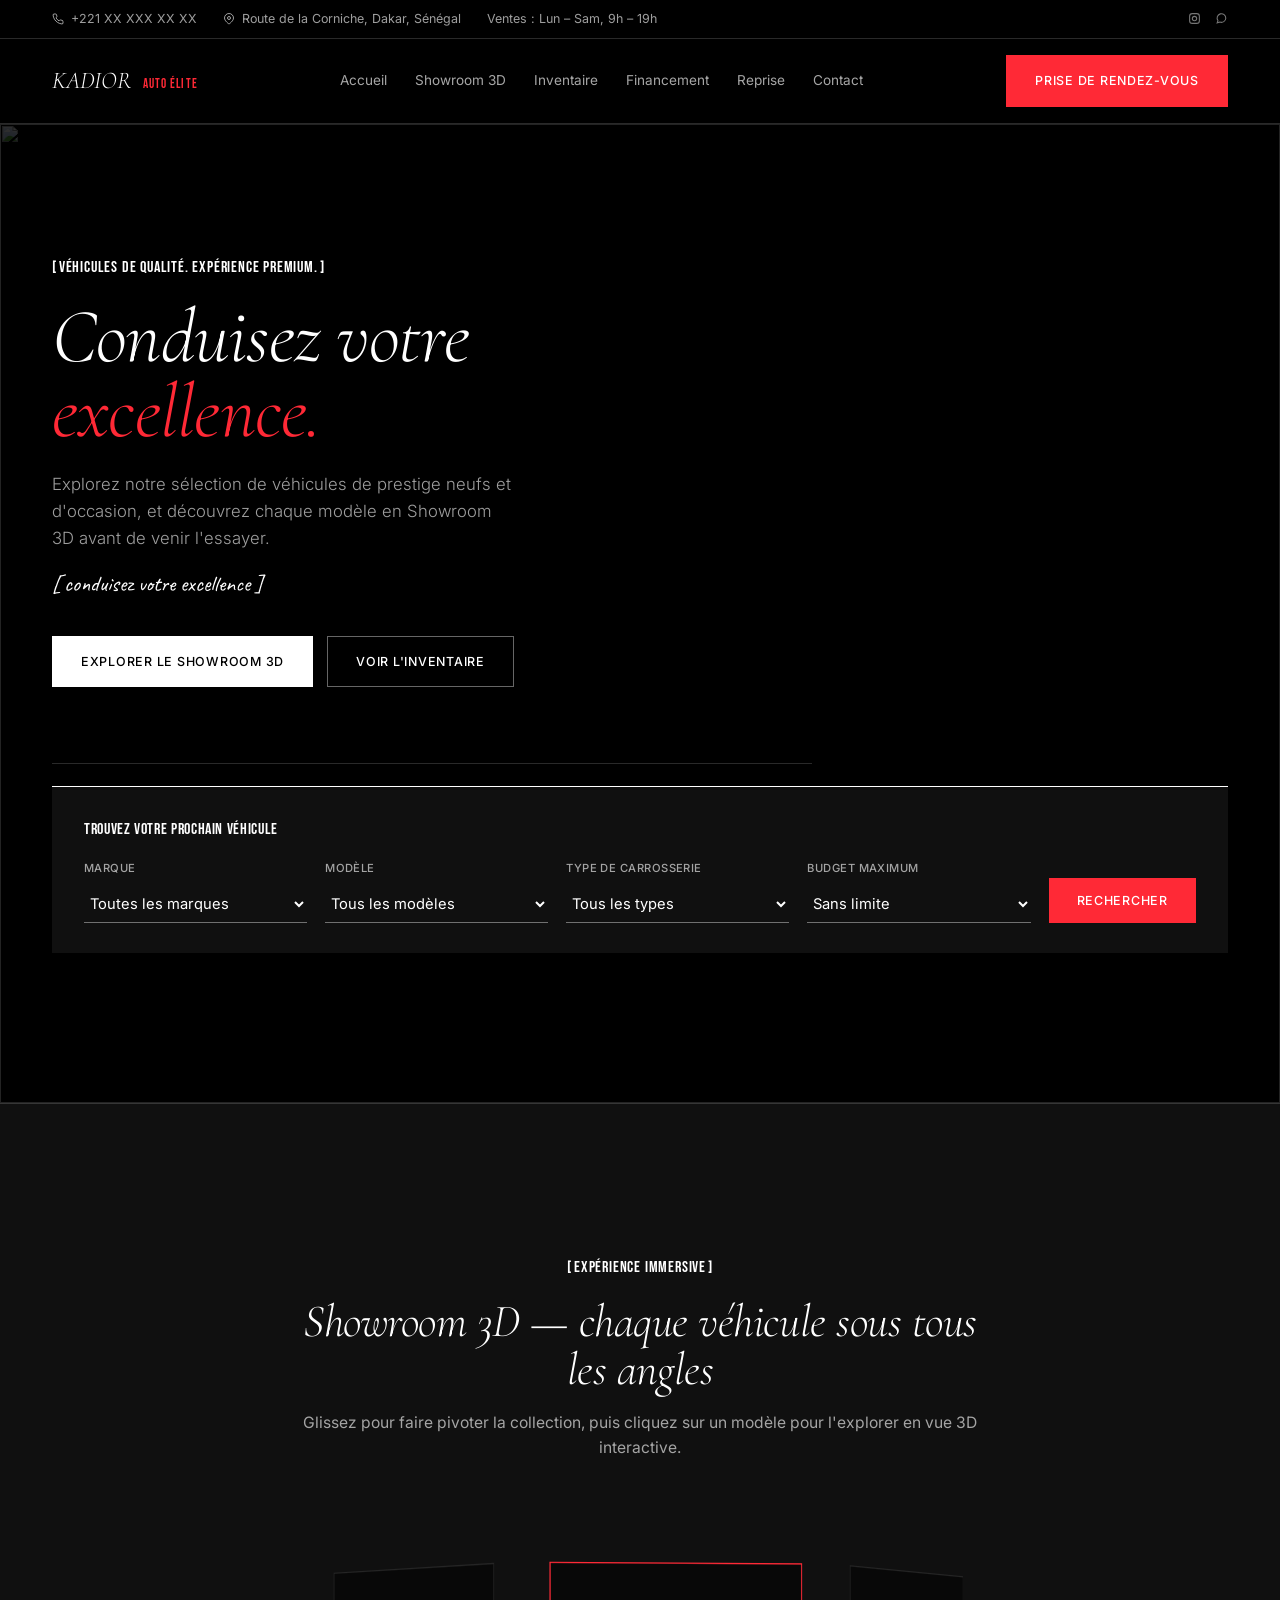
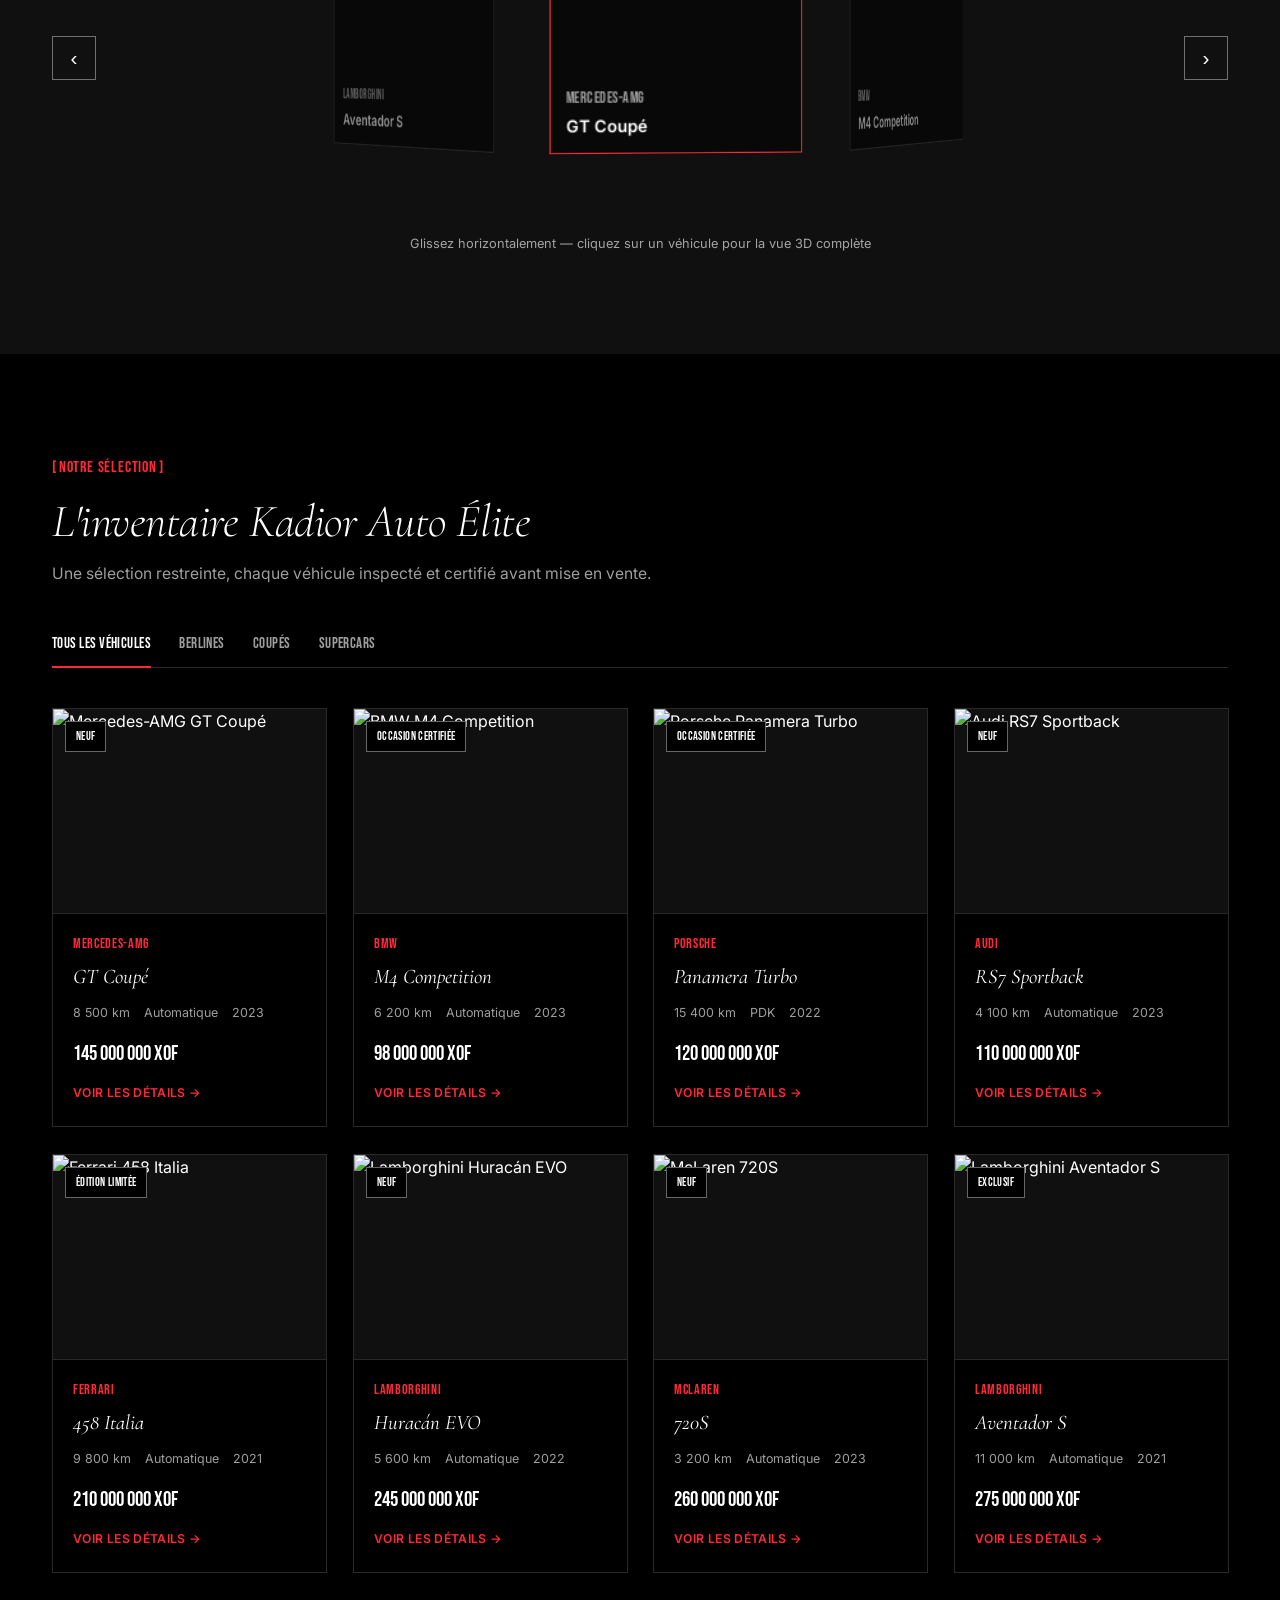
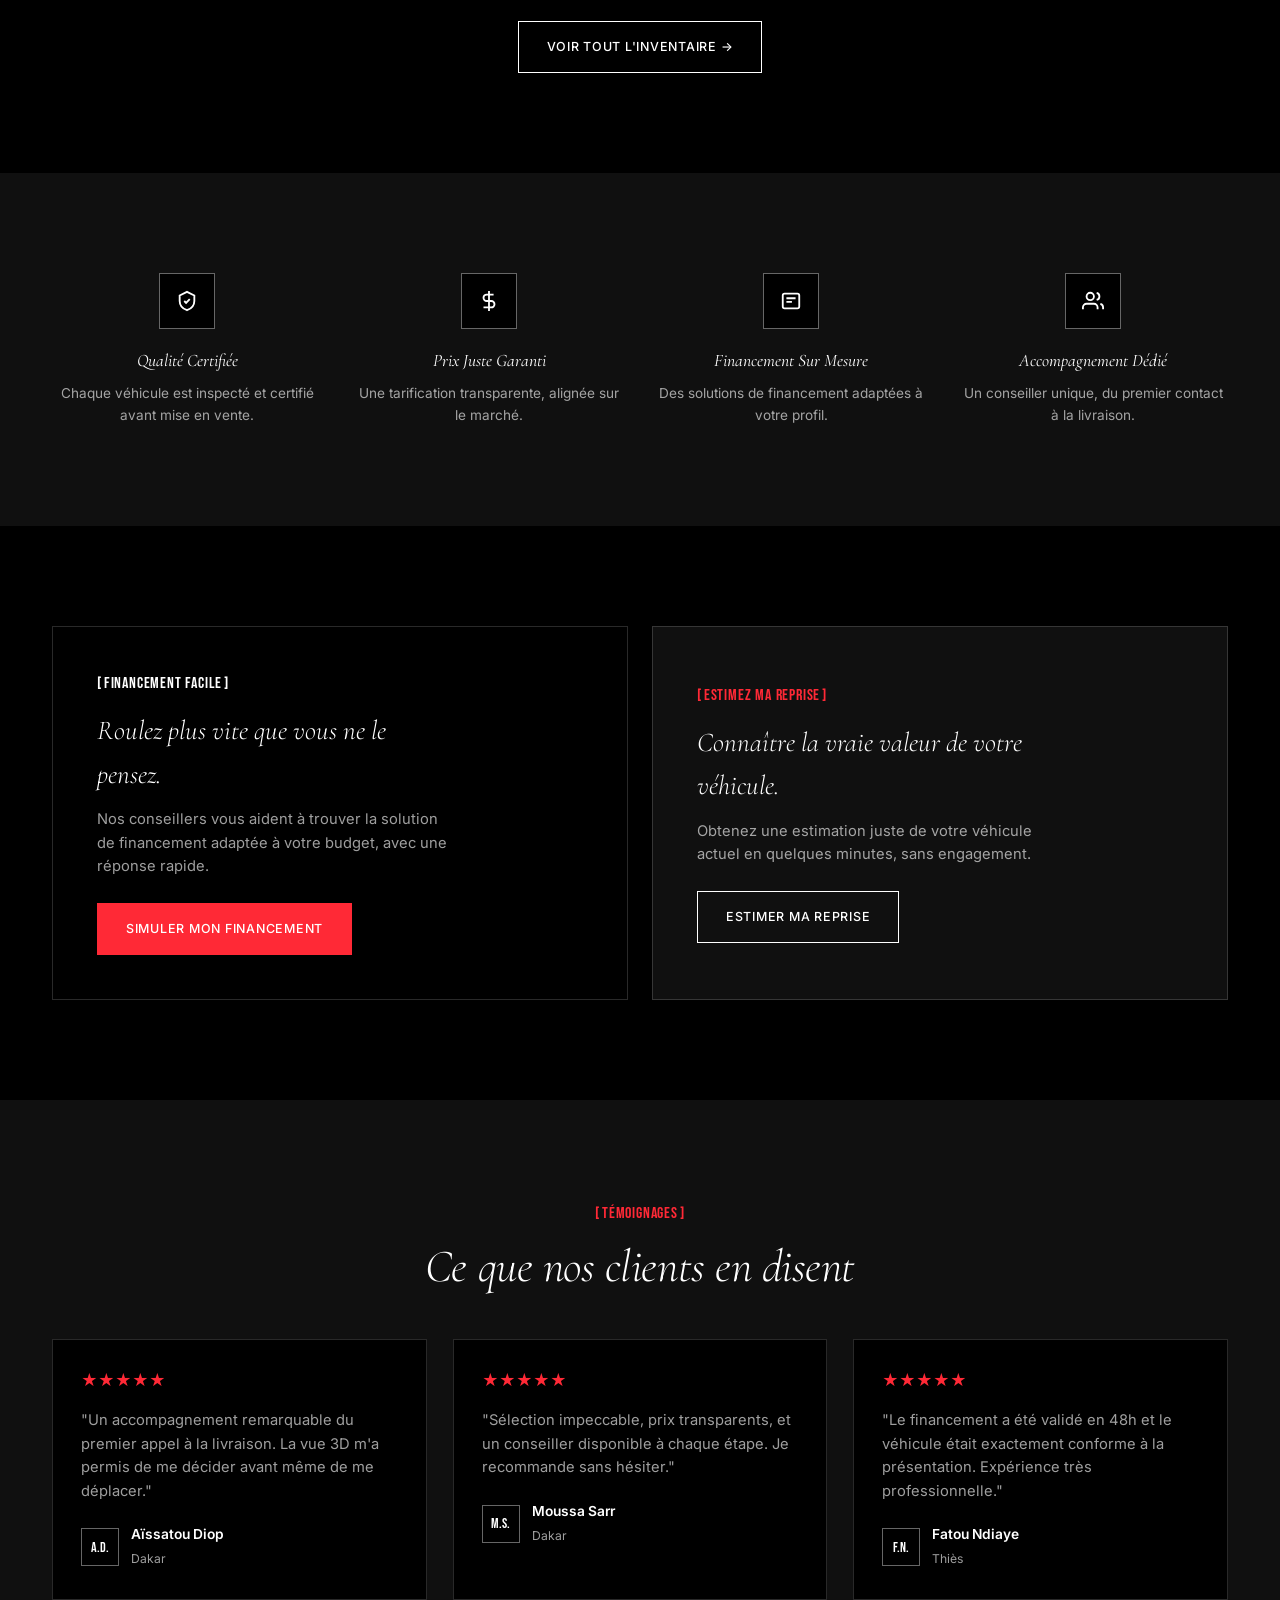
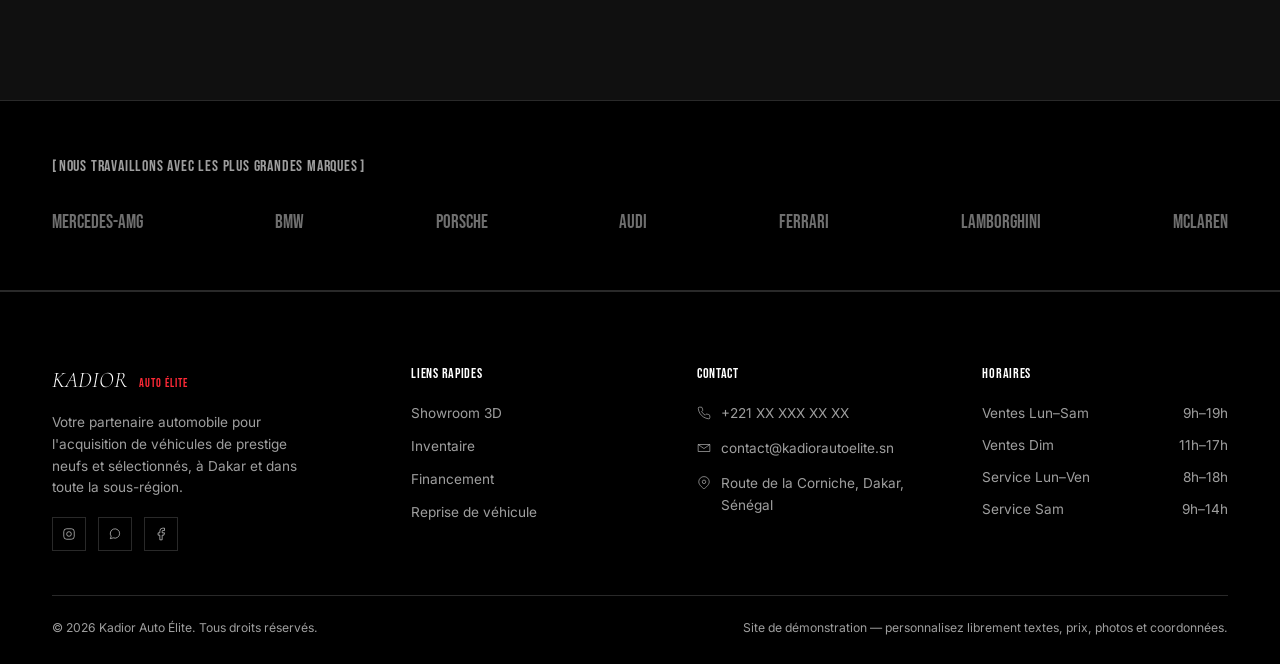
==== commit 66a3faf2: "Make the hero search form actually filter the inventory The "Trouvez votre prochain véhicule" search" ====
--- a/index.html
+++ b/index.html
@@ -87,7 +87,7 @@
             <label for="s-prix">Budget maximum</label>
             <select id="s-prix"><option>Sans limite</option><option>100 000 000 XOF</option><option>150 000 000 XOF</option><option>250 000 000 XOF</option></select>
           </div>
-          <button class="btn btn-red" style="border:none;">Rechercher</button>
+          <button type="button" id="searchBtn" class="btn btn-red" style="border:none;">Rechercher</button>
         </div>
       </div>
     </div>
--- a/style.css
+++ b/style.css
@@ -125,6 +125,7 @@
 .filter-tabs button.active::after{ content:''; position:absolute; left:0; right:0; bottom:-1px; height:2px; background:var(--red); }
 
 .car-grid{ display:grid; grid-template-columns:repeat(4,1fr); gap:26px; }
+.car-grid-empty{ grid-column:1/-1; text-align:center; padding:60px 20px; color:var(--white-dim); font-size:.98rem; }
 .car-card{ background:var(--black); border:1px solid var(--hairline); border-radius:0; overflow:hidden; transition:border-color .35s ease, transform .1s linear; will-change:transform; }
 .car-card:hover{ border-color:var(--hairline-strong); }
 .car-media{ position:relative; aspect-ratio:4/3; background:var(--shale); overflow:hidden; }
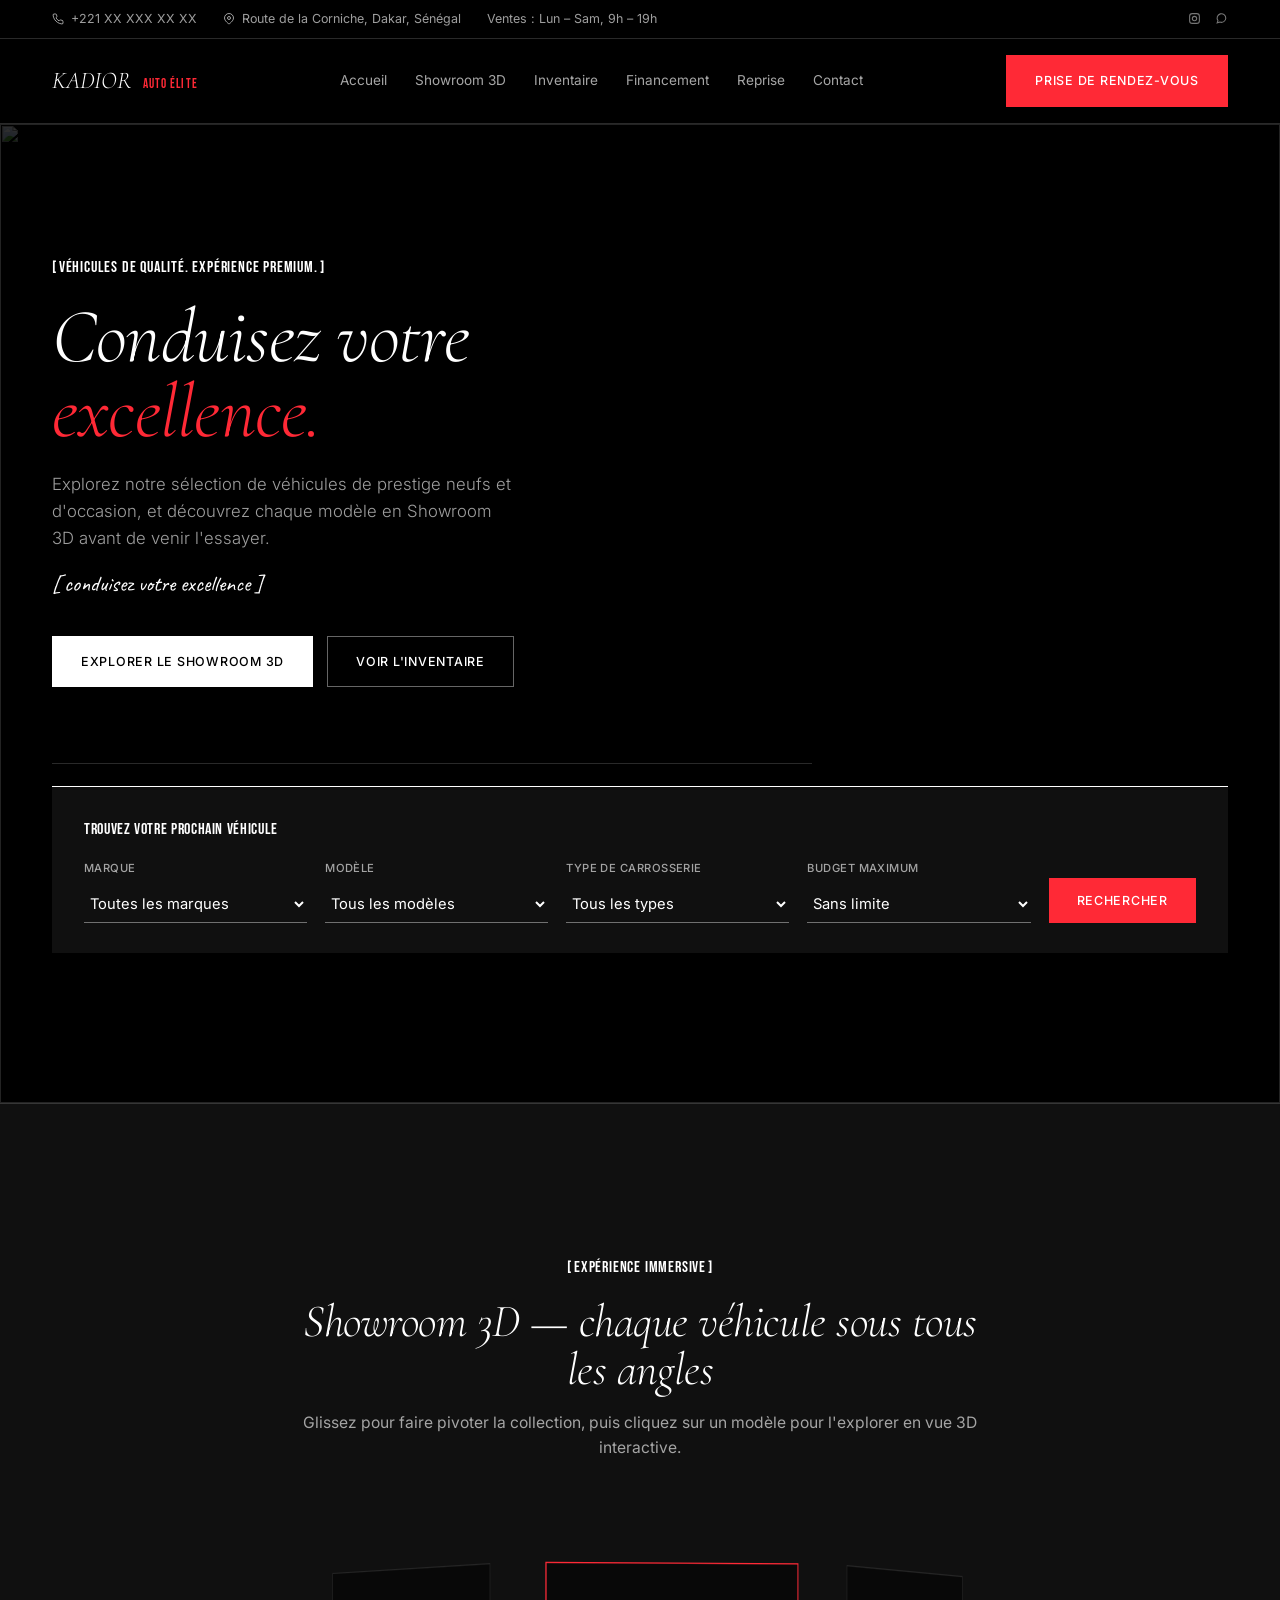
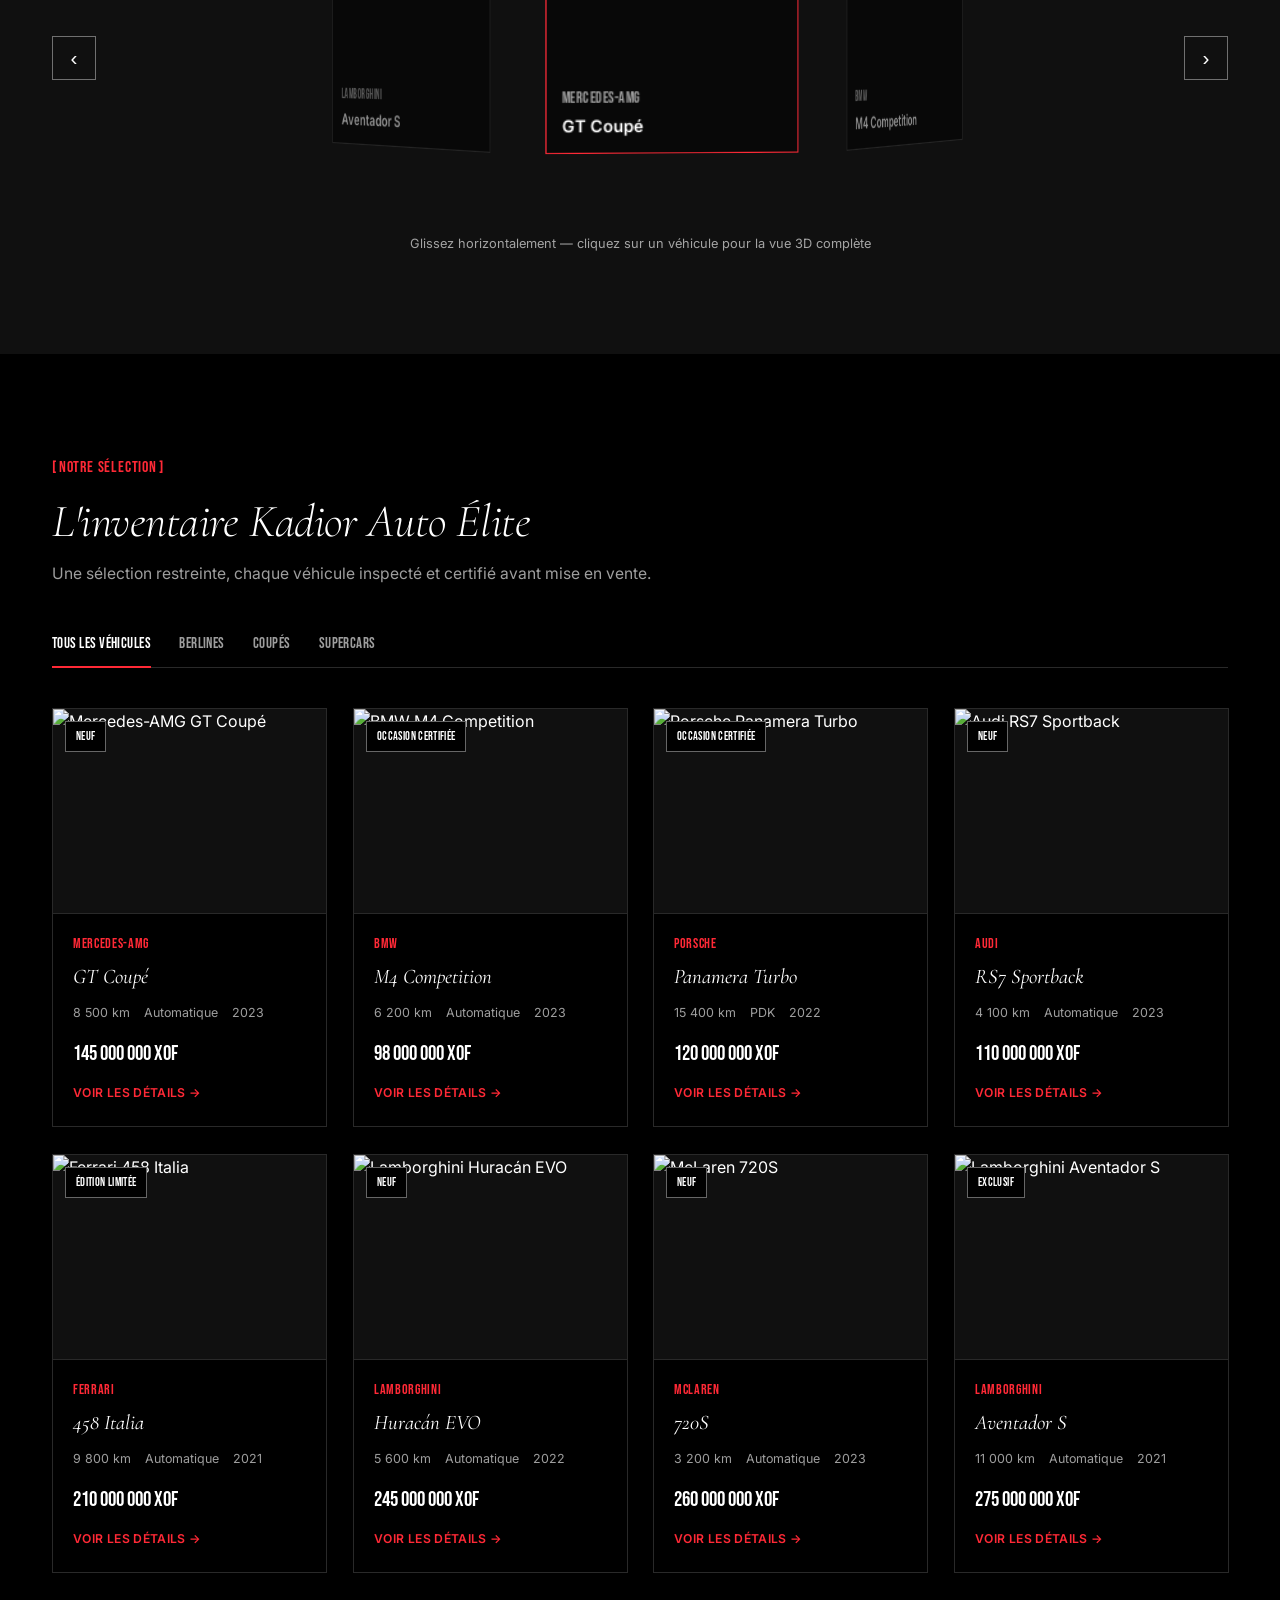
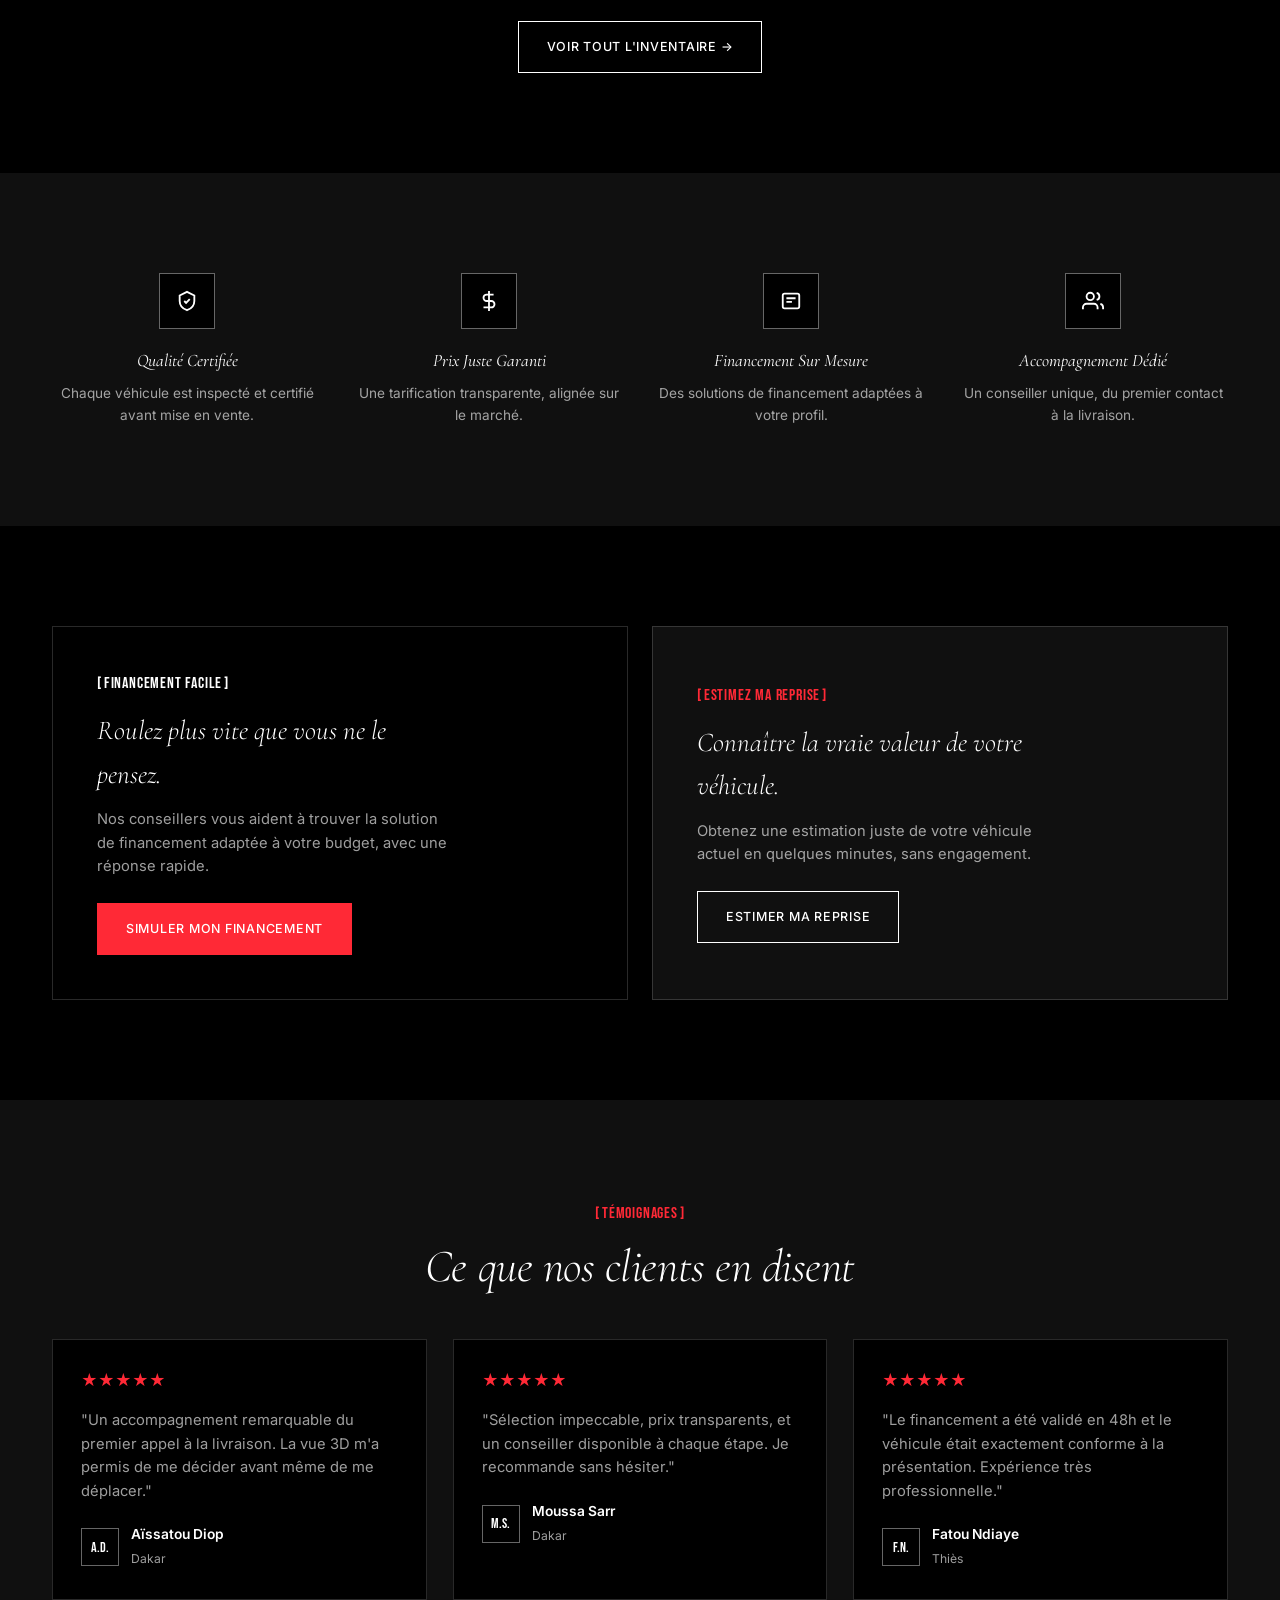
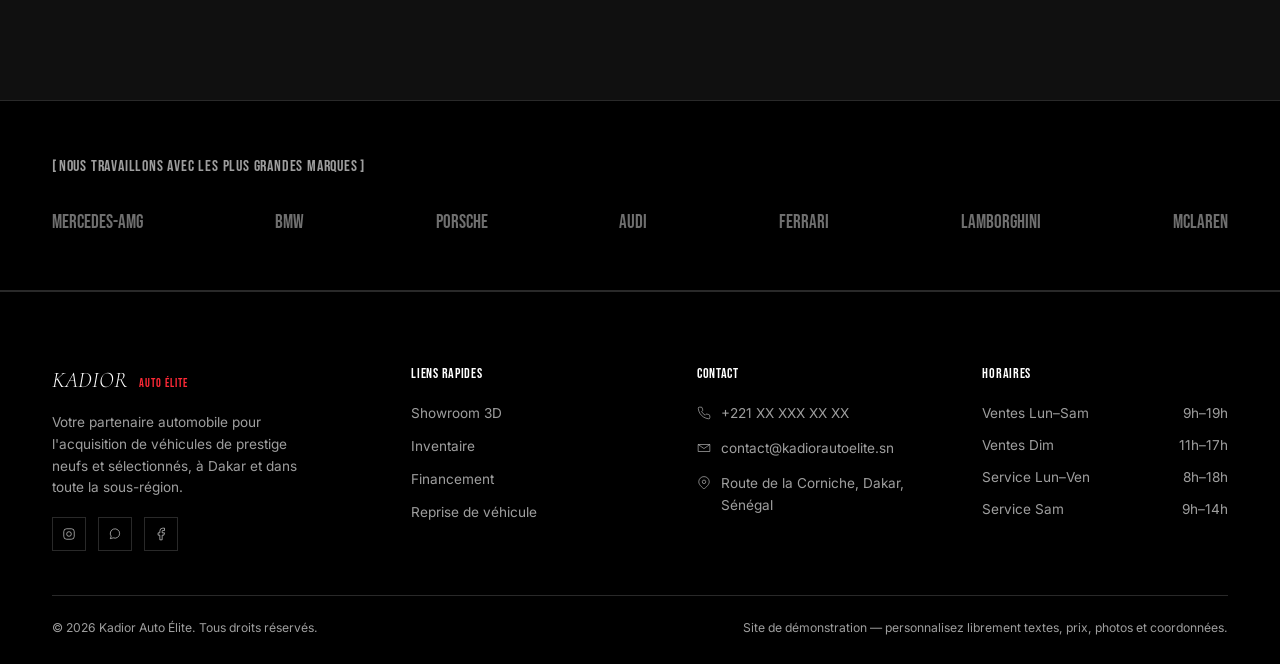
==== commit de9ffc75: "Add a working trade-in value estimator "Estimer ma Reprise" only linked to the contact section. It n" ====
--- a/index.html
+++ b/index.html
@@ -175,7 +175,7 @@
           <div class="eyebrow">ESTIMEZ MA REPRISE</div>
           <h3>Connaître la vraie valeur de votre véhicule.</h3>
           <p>Obtenez une estimation juste de votre véhicule actuel en quelques minutes, sans engagement.</p>
-          <a href="#contact" class="btn btn-outline-dark">Estimer ma Reprise</a>
+          <a href="#" id="tradeinOpenBtn" class="btn btn-outline-dark">Estimer ma Reprise</a>
         </div>
       </div>
     </div>
@@ -298,6 +298,65 @@
   </div>
 </div>
 
+<div class="viewer-overlay" id="tradeinOverlay" role="dialog" aria-modal="true" aria-label="Estimation de reprise">
+  <button class="viewer-close" id="tradeinClose" aria-label="Fermer">✕</button>
+  <div class="tradein-panel">
+    <div class="eyebrow on-dark">ESTIMEZ MA REPRISE</div>
+    <h3>Estimation rapide de votre véhicule</h3>
+    <p class="tradein-intro">Renseignez les informations ci-dessous pour obtenir une estimation indicative en quelques secondes.</p>
+
+    <form id="tradeinForm" class="tradein-form">
+      <div class="search-field">
+        <label for="t-marque">Marque</label>
+        <select id="t-marque">
+          <option>Toyota</option>
+          <option>Volkswagen</option>
+          <option>Hyundai</option>
+          <option>Kia</option>
+          <option>Nissan</option>
+          <option>Peugeot</option>
+          <option>Renault</option>
+          <option>Ford</option>
+          <option>Honda</option>
+          <option>Mercedes-Benz</option>
+          <option>BMW</option>
+          <option>Audi</option>
+          <option>Porsche</option>
+          <option>Autre</option>
+        </select>
+      </div>
+      <div class="search-field">
+        <label for="t-modele">Modèle</label>
+        <input type="text" id="t-modele" placeholder="ex : Corolla, Série 3…">
+      </div>
+      <div class="search-field">
+        <label for="t-annee">Année</label>
+        <input type="number" id="t-annee" min="1990" max="2026" required placeholder="ex : 2019">
+      </div>
+      <div class="search-field">
+        <label for="t-km">Kilométrage</label>
+        <input type="number" id="t-km" min="0" step="1000" required placeholder="ex : 65000">
+      </div>
+      <div class="search-field">
+        <label for="t-etat">État général</label>
+        <select id="t-etat">
+          <option value="1.05">Excellent</option>
+          <option value="0.95" selected>Bon</option>
+          <option value="0.8">Moyen</option>
+          <option value="0.6">À rénover</option>
+        </select>
+      </div>
+      <button type="submit" class="btn btn-red" id="tradeinSubmit">Calculer mon estimation</button>
+    </form>
+
+    <div class="tradein-result" id="tradeinResult" hidden>
+      <div class="tradein-result-label">Estimation indicative</div>
+      <div class="tradein-result-value" id="tradeinValue">—</div>
+      <p class="tradein-result-note">Cette estimation est basée sur les informations fournies et n'est pas contractuelle. Un conseiller Kadior Auto Élite affinera cette valeur lors d'une inspection en concession.</p>
+      <a href="#contact" class="btn btn-outline-light" id="tradeinCta">Confirmer avec un conseiller</a>
+    </div>
+  </div>
+</div>
 
 <script src="script.js"></script>
 </body>
--- a/style.css
+++ b/style.css
@@ -221,6 +221,20 @@
 .viewer-price{ font-family:var(--font-condensed); font-weight:400; font-size:1.7rem; color:var(--white); margin-top:22px; }
 .viewer-actions{ display:flex; gap:12px; margin-top:26px; flex-wrap:wrap; }
 .viewer-tip{ margin-top:auto; padding-top:26px; font-size:.78rem; color:var(--white-dim); opacity:.8; }
+
+/* Trade-in estimator modal */
+.tradein-panel{ width:100%; max-width:520px; max-height:90vh; overflow-y:auto; background:var(--shale); border:1px solid var(--hairline-strong); padding:44px 40px; color:#fff; }
+.tradein-panel h3{ font-family:var(--font-display); font-weight:300; font-style:italic; font-size:1.7rem; margin-top:10px; }
+.tradein-intro{ color:var(--white-dim); font-size:.9rem; margin:12px 0 26px; }
+.tradein-form{ display:grid; gap:20px; }
+.tradein-form input{ width:100%; background:transparent; border:none; border-bottom:1px solid var(--hairline-strong); color:#fff; font-family:var(--font-body); font-size:.92rem; padding:8px 2px; }
+.tradein-form input::placeholder{ color:var(--white-faint); }
+.tradein-form input:focus{ outline:none; border-color:var(--red); }
+.tradein-form .btn{ margin-top:6px; border:none; }
+.tradein-result{ margin-top:28px; padding-top:28px; border-top:1px solid var(--hairline); }
+.tradein-result-label{ font-size:.75rem; text-transform:uppercase; letter-spacing:.06em; color:var(--white-dim); }
+.tradein-result-value{ font-family:var(--font-condensed); font-size:2rem; color:var(--red); margin:10px 0 14px; }
+.tradein-result-note{ font-size:.8rem; color:var(--white-dim); margin-bottom:20px; }
 
 @media (max-width:1050px){
   .hero-grid{ max-width:100%; }
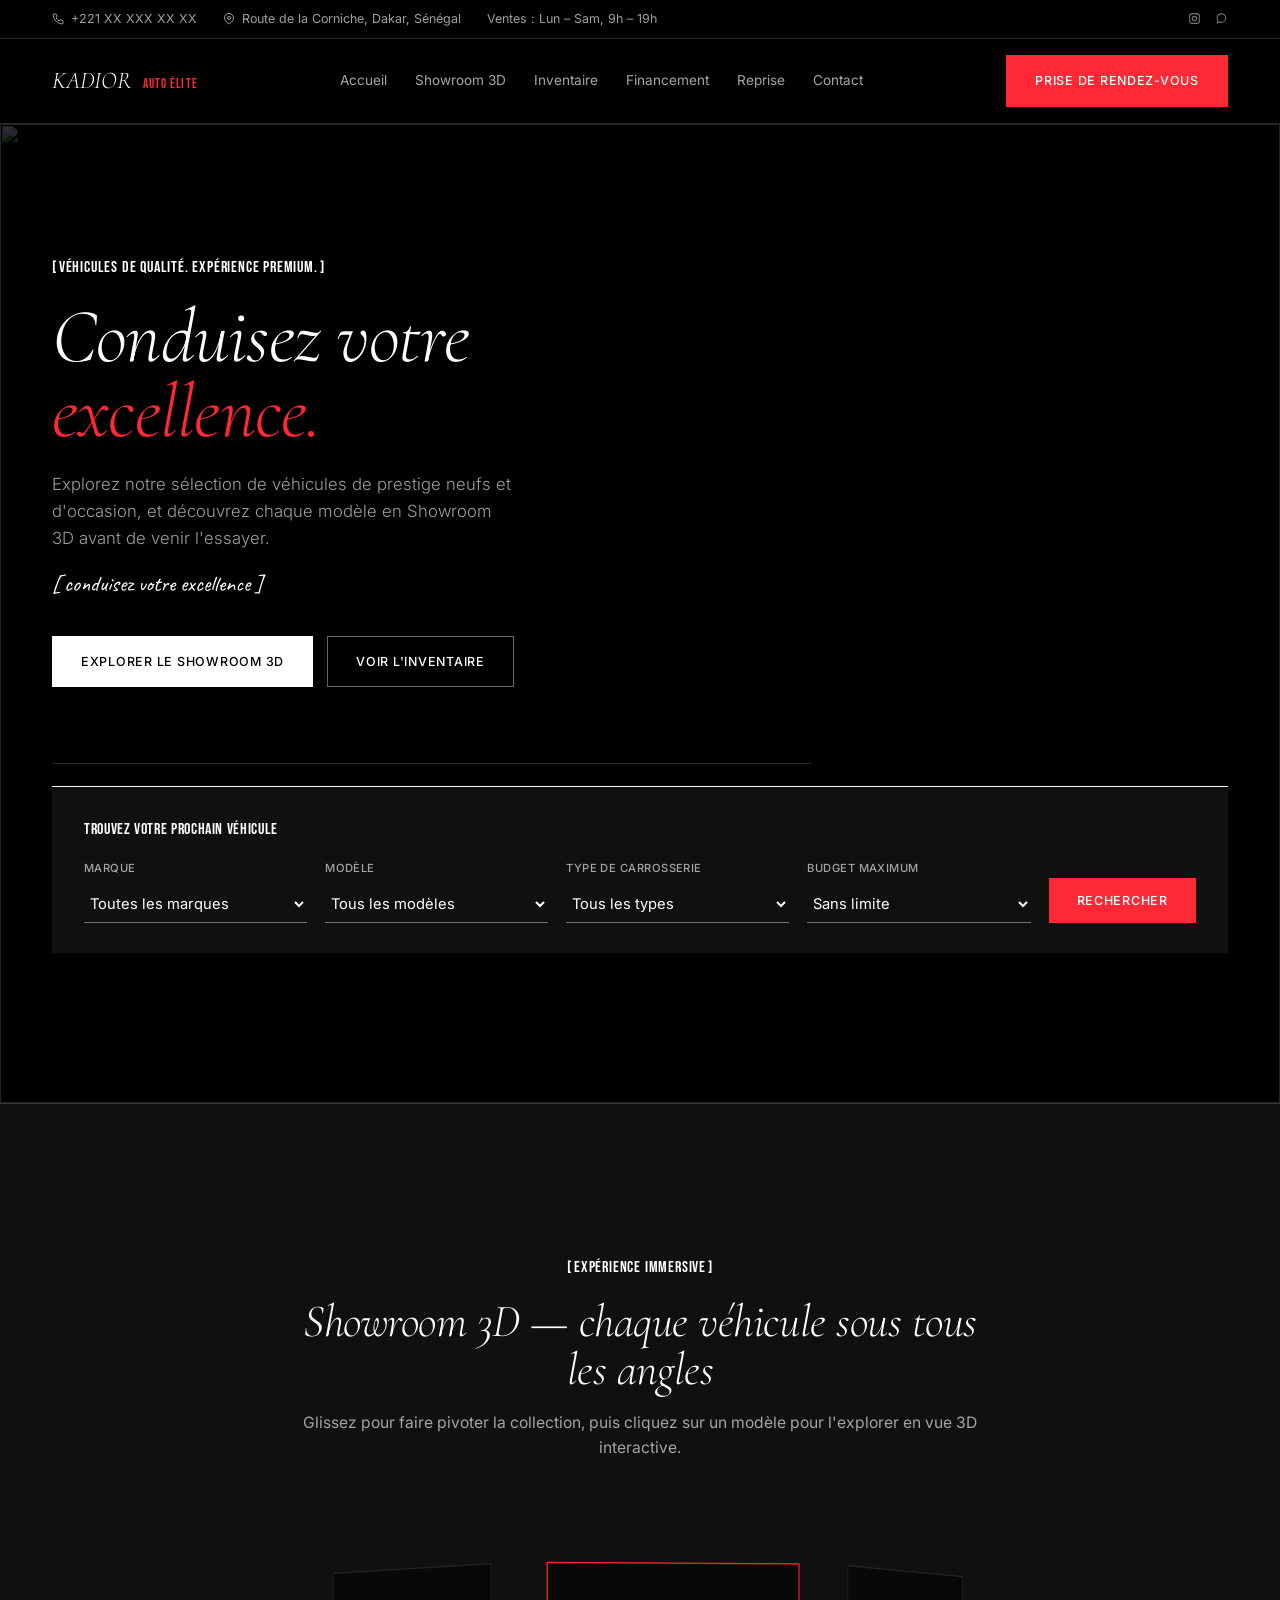
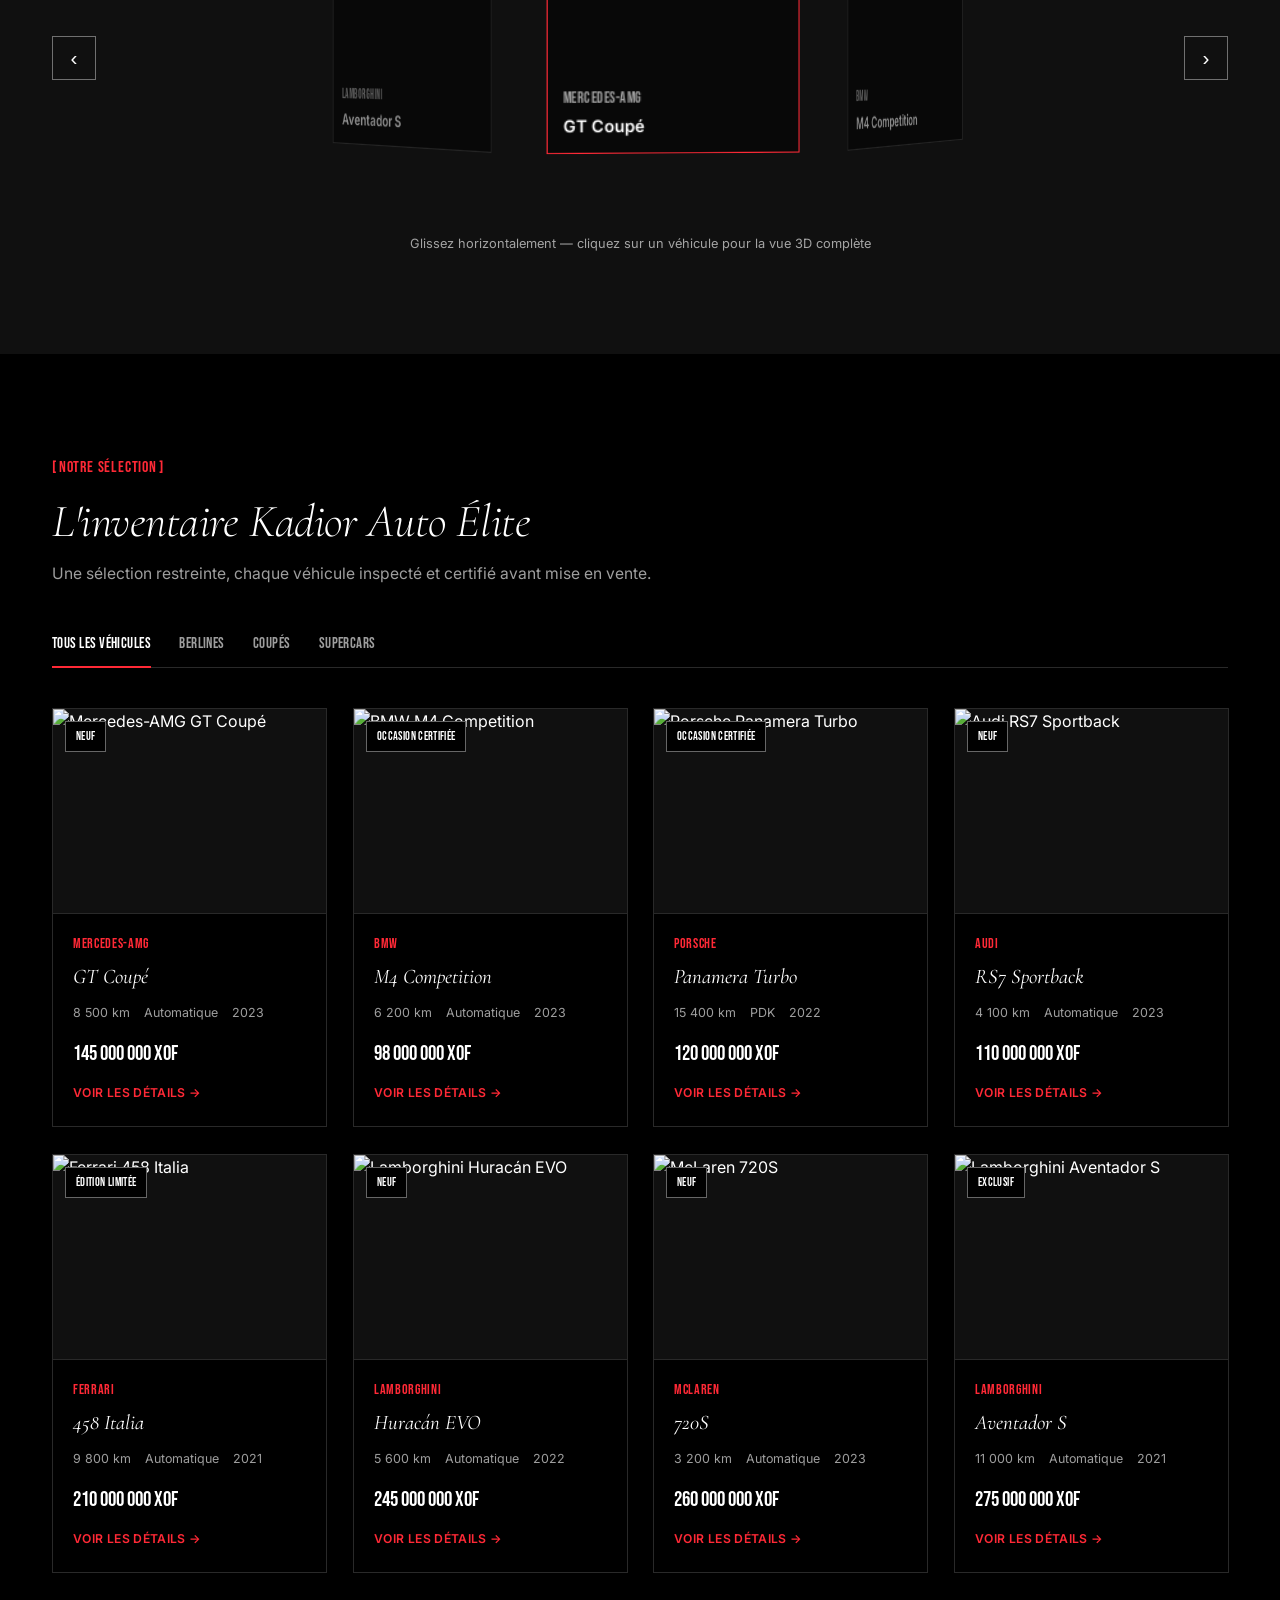
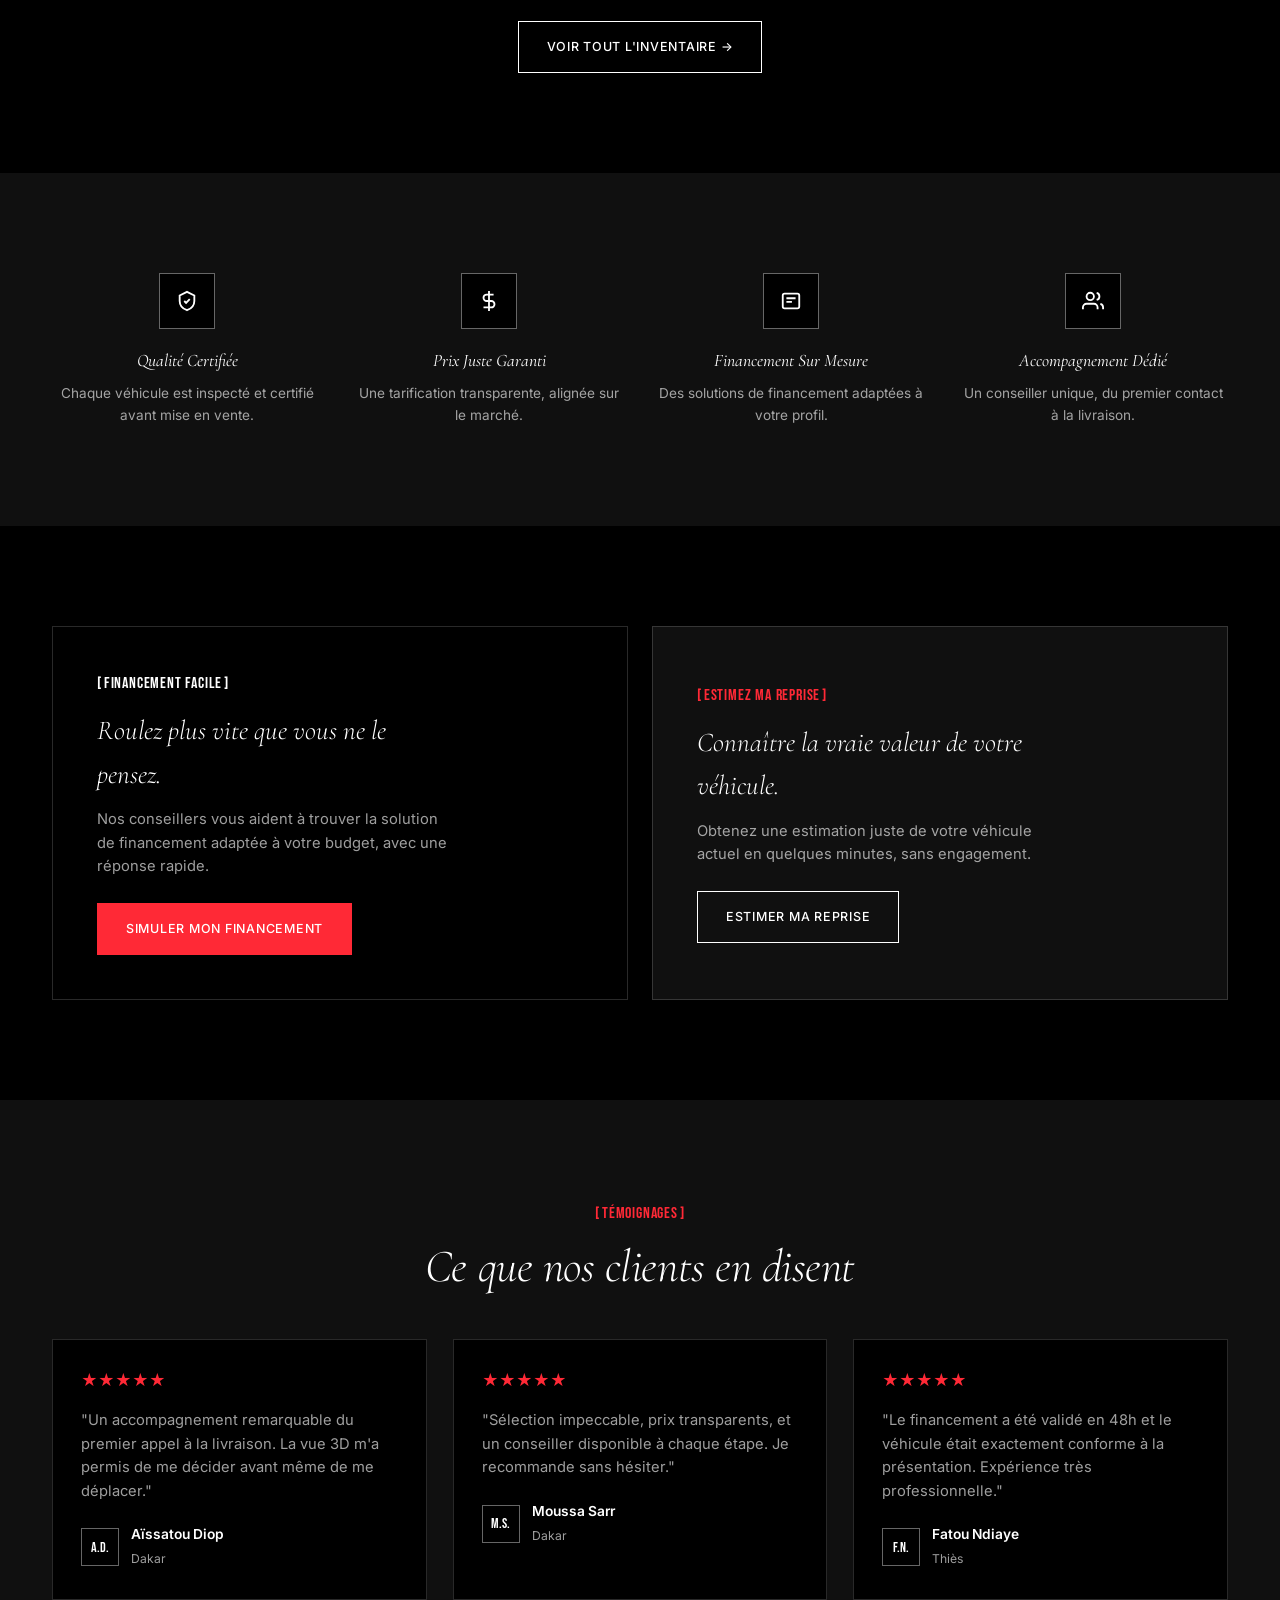
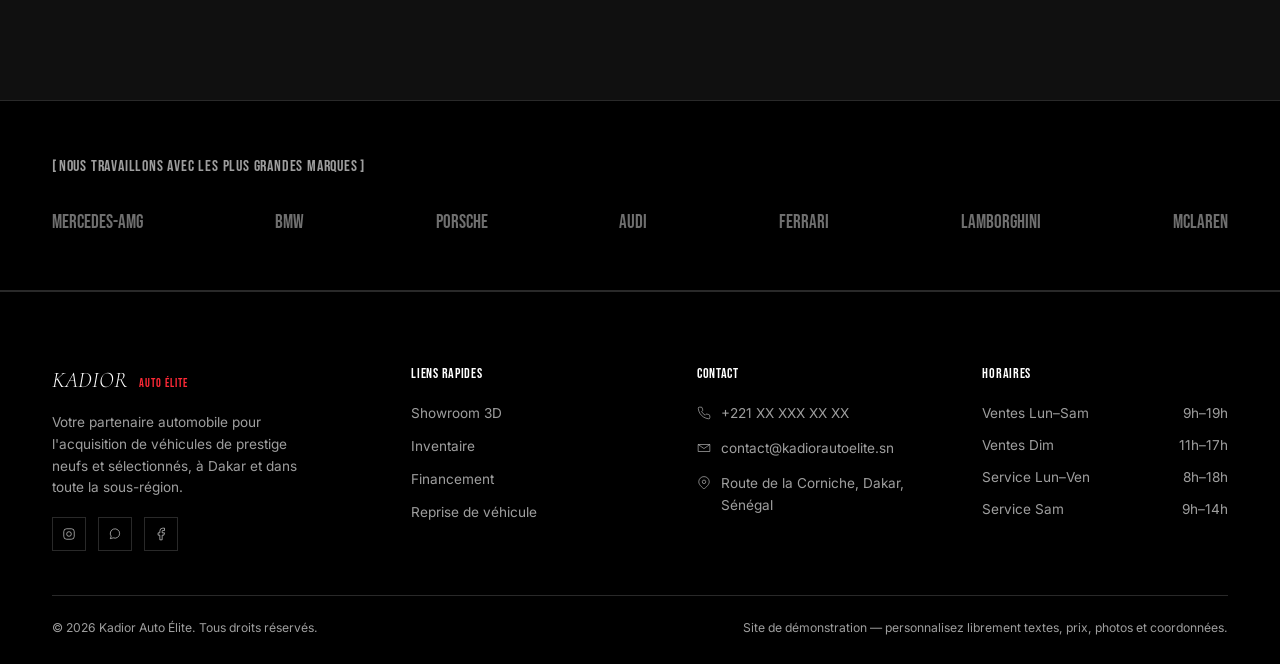
==== commit 285813e9: "Turn trade-in year and mileage fields into dropdowns Matches the "Marque"/"État" select style instea" ====
--- a/index.html
+++ b/index.html
@@ -331,11 +331,19 @@
       </div>
       <div class="search-field">
         <label for="t-annee">Année</label>
-        <input type="number" id="t-annee" min="1990" max="2026" required placeholder="ex : 2019">
+        <select id="t-annee"></select>
       </div>
       <div class="search-field">
         <label for="t-km">Kilométrage</label>
-        <input type="number" id="t-km" min="0" step="1000" required placeholder="ex : 65000">
+        <select id="t-km">
+          <option value="5000">Moins de 10 000 km</option>
+          <option value="20000">10 000 – 30 000 km</option>
+          <option value="45000" selected>30 000 – 60 000 km</option>
+          <option value="80000">60 000 – 100 000 km</option>
+          <option value="125000">100 000 – 150 000 km</option>
+          <option value="175000">150 000 – 200 000 km</option>
+          <option value="230000">Plus de 200 000 km</option>
+        </select>
       </div>
       <div class="search-field">
         <label for="t-etat">État général</label>
